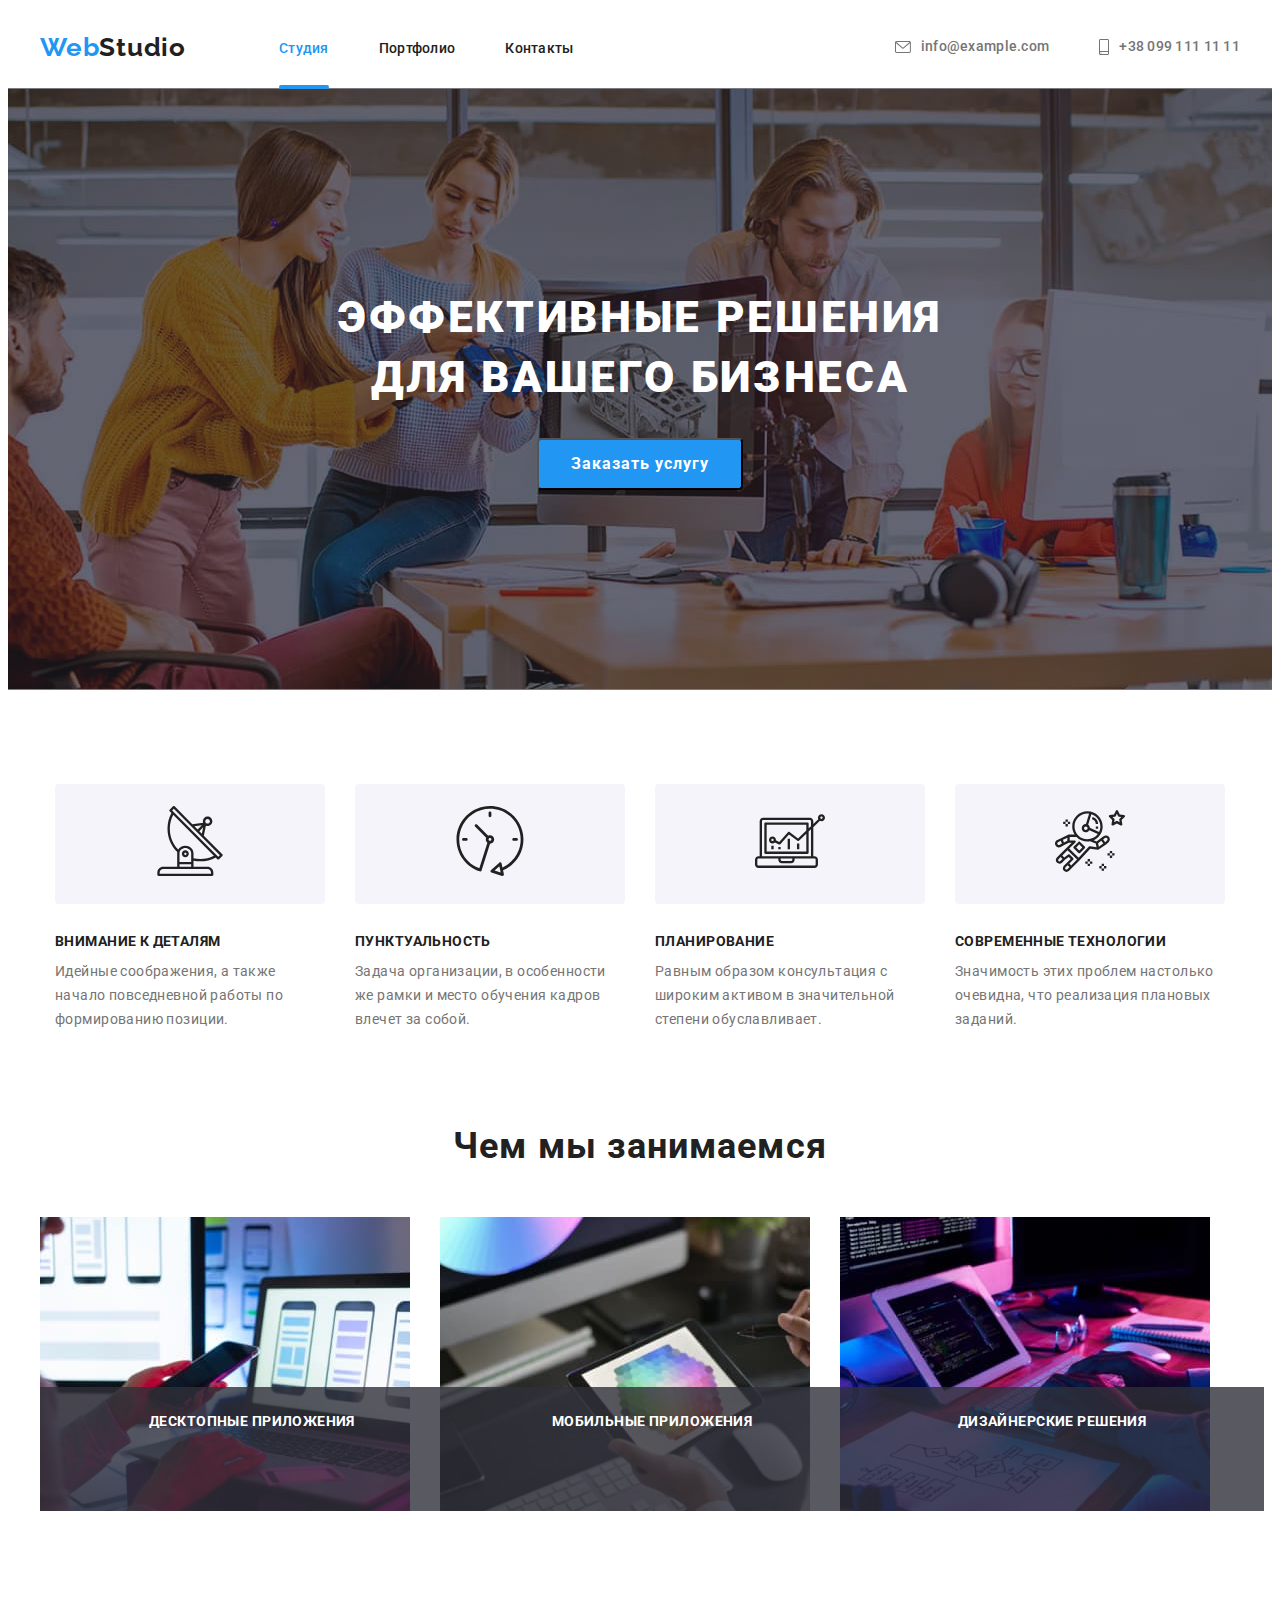
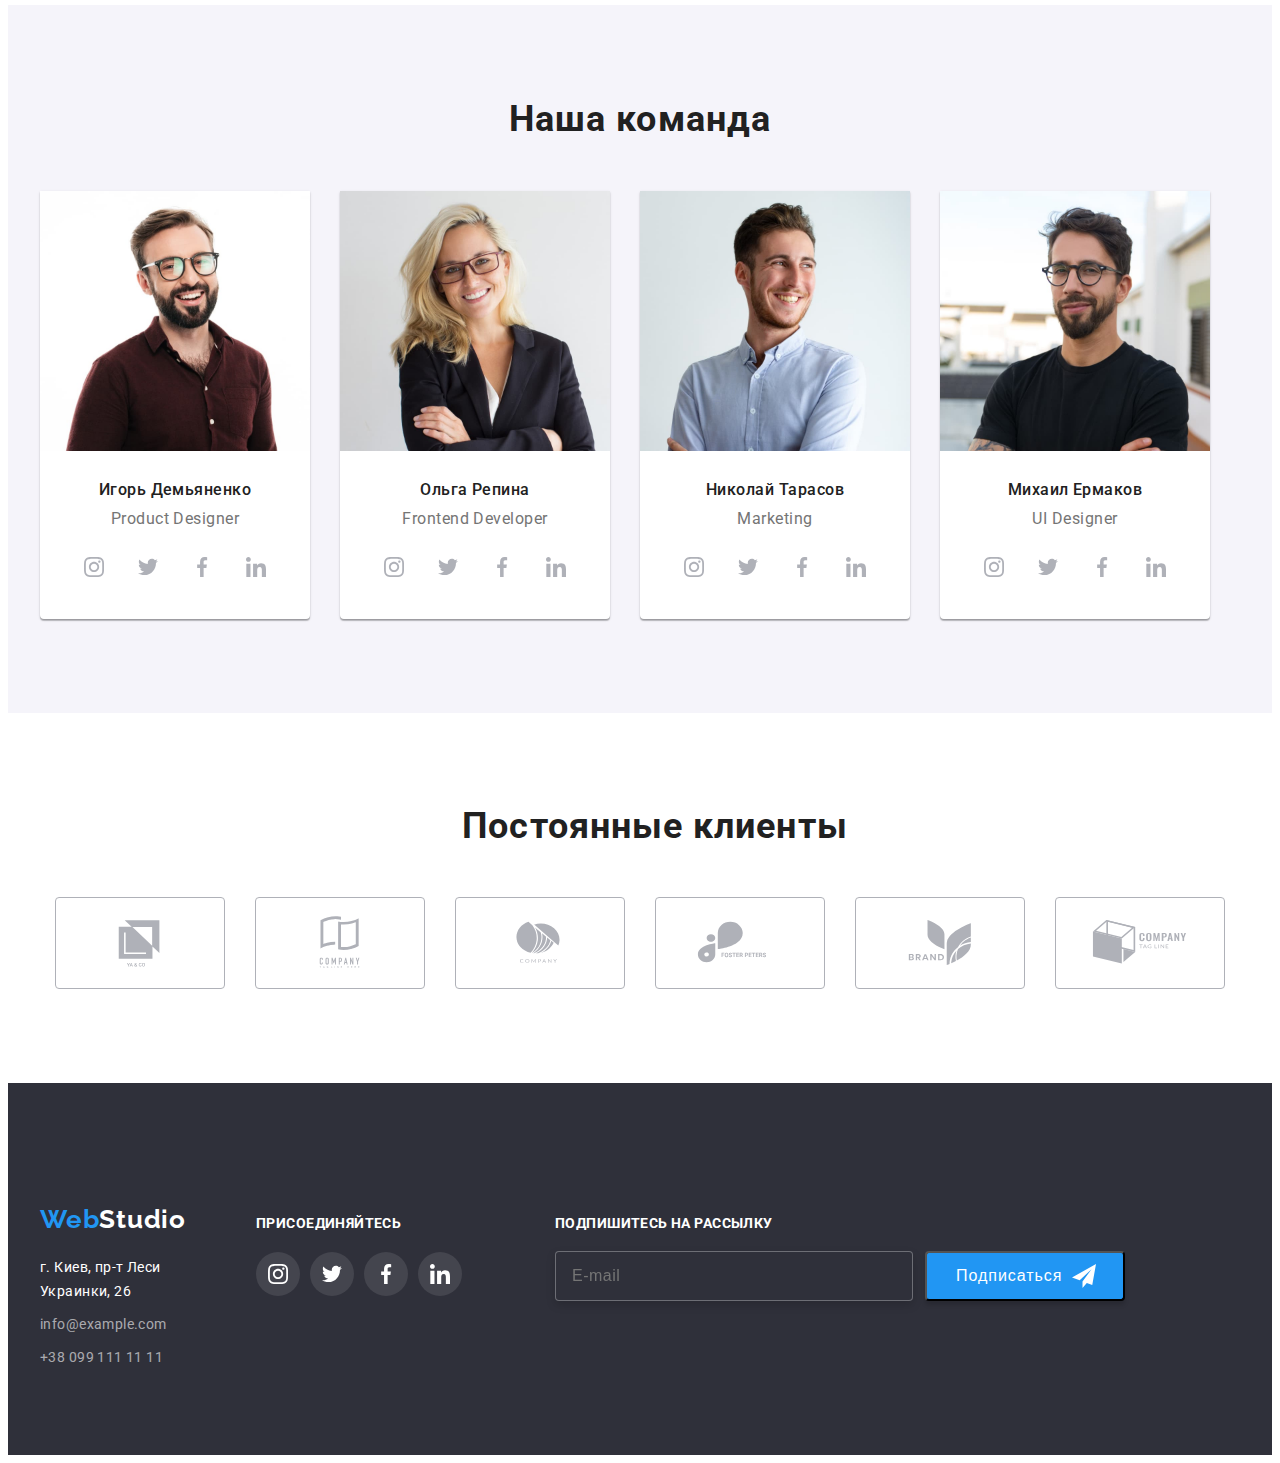
==== index.html @ 64b88aa2 "1 sample" ====
<!DOCTYPE html>
<html lang="ru">
<head>
    <meta charset="UTF-8">
    <meta http-equiv="X-UA-Compatible" content="IE=edge">
    <meta name="viewport" content="width=device-width, initial-scale=1.0">
    <title>Cтудия</title>
    <link rel="preconnect" href="https://fonts.googleapis.com">
    <link rel="preconnect" href="https://fonts.gstatic.com" crossorigin>
    <link href="https://fonts.googleapis.com/css2?family=Raleway:wght@700&family=Roboto:wght@400;500;700;900&display=swap"
        rel="stylesheet">
        <link rel="stylesheet" href="https://cdnjs.cloudflare.com/ajax/libs/modern-normalize/1.1.0/modern-normalize.min.css"
            integrity="sha512-wpPYUAdjBVSE4KJnH1VR1HeZfpl1ub8YT/NKx4PuQ5NmX2tKuGu6U/JRp5y+Y8XG2tV+wKQpNHVUX03MfMFn9Q=="
            crossorigin="anonymous" referrerpolicy="no-referrer" />
    <link rel="stylesheet" href="./css/styles.css" />
</head>
<body>
    <!--Шапка сайта-->
    <header class="header">
        <div class="container header-container">
        <a class="header-logo link" href="/" target="_blank">
            <span id="logo-blue">Web</span><span id="logo-black">Studio</span>
        </a>
            <nav class="header-nav">
            <ul class="list header-list">
                <li class="header-item"><a class="link header-link current active" href="">Студия</a></li>
                <li class="header-item"><a class="link header-link" href="./portfolio.html">Портфолио</a></li>
                <li class="header-item"><a class="link header-link" href="">Контакты</a></li>
            </ul>
        </nav>
        <div class="header-connect">
            <a class="link contact-contact" href="mailto:info@example.com"><svg class="header-social-icon" width="16" height="12">
                <use href="./images3/icons2.svg#icon-envelope-hover"></use>
            </svg>info@example.com</a>
            <a class="link contact-tel" href="tel:+380991111111"><svg class="header-social-icon" width="10" height="16">
                <use href="./images3/icons2.svg#icon-smartphone"></use>
            </svg>+38 099 111 11 11</a>
        </div>
    </div>
    </header>
    <main>
        <!--Герой-->
            <section class="main-button">
                <div class="container hero-container">
                <h1 class="pre-title-button">Эффективные решения <br /> для вашего бизнеса</h1>
                <button type="button" class="header-button" data-modal-open>Заказать услугу</button>
                </div>
            </section> 
        <!--Преимущества-->
        <section class="features">
            <div class="container-features">
            <ul class="list features-list">
                <li class="features-item">
                    <div class="icon-features">
                        <a href="" class="features-social-link"><svg class="features-social-icon" width="70" height="70">
                                <use href="./images3/icons2.svg#icon-antenna"></use>
                            </svg></a>
                    </div>
                    <h3 сlass="features-title">Внимание к деталям</h3>
                    <p class="features-after-title">Идейные соображения, а также начало повседневной работы по формированию позиции.</p>
                </li>
                <li class="features-item">
                    <div class="icon-features">
                        <a href="" class="features-social-link"><svg class="features-social-icon" width="70" height="70">
                                <use href="./images3/icons2.svg#icon-clock"></use>
                            </svg></a>
                    </div>
                    <h3 сlass="features-title">Пунктуальность</h3>
                     <p class="features-after-title">Задача организации, в особенности же рамки и место обучения кадров влечет за собой.</p>
                </li>
                <li class="features-item">
                    <div class="icon-features">
                        <a href="" class="features-social-link"><svg class="features-social-icon" width="70" height="70">
                                <use href="./images3/icons2.svg#icon-diagram"></use>
                            </svg></a>
                    </div>
                    <h3 сlass="features-title">Планирование</h3>
                    <p class="features-after-title">Равным образом консультация с широким активом в значительной степени обуславливает.</p>
                </li>
                <li class="features-item">
                    <div class="icon-features">
                        <a href="" class="features-social-link"><svg class="features-social-icon" width="70" height="70">
                                <use href="./images3/icons2.svg#icon-astronaut"></use>
                            </svg></a>
                    </div>
                    <h3 сlass="features-title">Современные технологии</h3>
                    <p class="features-after-title">Значимость этих проблем настолько очевидна, что реализация плановых заданий.</p>
                </li>

            </ul>
            </div>
        </section>
        <!--Чем занимаеться WebStudio-->
        <section class="about">
            <div class="container">
            <h2 class="about-title">Чем мы занимаемся</h2>
            <ul class="list about-list">
                <li class="about-item">
                    <img src="./images1/img-2.jpg" alt="Компьютер" width="370">
                    <div class="position-elements-item">Десктопные приложения</div>
                </li>
                <li class="about-item">
                    <img src="./images1/img-3.jpg" alt="Телефон" width="370">
                    <div class="position-elements-item">Мобильные приложения</div>
                </li>
                <li class="about-item">
                    <img src="./images1/img.jpg" alt="Планшет" width="370">
                    <div class="position-elements-item">Дизайнерские решения</div>
                </li>
            </ul>
        </div>
        </section>
        <!--Команда WebStudio-->
        <section class="team">
            <div class="container">
            <h2 class="team-pre-title">Наша команда</h2>
            <ul class="list team-list">
                <li class="about-item-team">
                    <article class="our-team">
                    <div class="team-thumb">
                    <img src="./images1/img-5.jpg" alt="Фото Игоря Демьяненко" width="270">
                    </div>
                    <div class="team-content">
                    <h3 class="team-title">Игорь Демьяненко</h3>
                    <p lang="en" class="team-after-title">Product Designer</p>
                    <ul class="team-social-list list">
                        <li class="team-social-item">
                        <a href=""class="team-social-link"><svg class="team-social-icon" width="20" height="20">
                            <use href="./images3/icons.svg#icon-instagram"></use>
                        </svg></a>
                        </li>
                        <li class="team-social-item">
                            <a href="" class="team-social-link"><svg class="team-social-icon" width="20" height="20">
                                <use href="./images3/icons.svg#icon-twitter"></use>
                            </svg></a>
                        </li>
                        <li class="team-social-item">
                            <a href="" class="team-social-link"><svg class="team-social-icon" width="20" height="20">
                                <use href="./images3/icons.svg#icon-facebook"></use>
                            </svg></a>
                        </li>
                        <li class="team-social-item">
                            <a href="" class="team-social-link"><svg class="team-social-icon" width="20" height="20">
                                <use href="./images3/icons.svg#icon-linkedin"></use>
                            </svg></a>
                        </li>
                     </ul>
                    </div>
                </article>
                </li>
                <li class="about-item-team">
                    <article class="our-team">
                        <div class="team-thumb">
                    <img src="./images1/img-2-2.jpg" alt="Фото Ольги Репиной" width="270">
                    </div>
                    <div class="team-content">
                    <h3 class="team-title">Ольга Репина</h3>
                    <p lang="en" class="team-after-title">Frontend Developer</p>
                    <ul class="team-social-list list">
                        <li class="team-social-item">
                            <a href="" class="team-social-link"><svg class="team-social-icon" width="20" height="20">
                                <use href="./images3/icons.svg#icon-instagram"></use>
                            </svg></a>
                        </li>
                        <li class="team-social-item">
                            <a href="" class="team-social-link"><svg class="team-social-icon" width="20" height="20">
                                <use href="./images3/icons.svg#icon-twitter"></use>
                            </svg></a>
                        </li>
                        <li class="team-social-item">
                            <a href="" class="team-social-link"><svg class="team-social-icon" width="20" height="20">
                                <use href="./images3/icons.svg#icon-facebook"></use>
                            </svg></a>
                        </li>
                        <li class="team-social-item">
                            <a href="" class="team-social-link"><svg class="team-social-icon" width="20" height="20">
                                <use href="./images3/icons.svg#icon-linkedin"></use>
                            </svg></a>
                        </li>
                    </ul>
                    </div>
                    </article>
                </li>
                <li class="about-item-team">
                    <article class="our-team">
                        <div class="team-thumb">
                    <img src="./images1/img-3-2.jpg" alt="Фото Николая Тарасова" width="270">
                    </div>
                    <div class="team-content">
                    <h3 class="team-title">Николай Тарасов</h3>
                    <p lang="en" class="team-after-title">Marketing</p>
                    <ul class="team-social-list list">
                        <li class="team-social-item">
                            <a href="" class="team-social-link"><svg class="team-social-icon" width="20" height="20">
                                <use href="./images3/icons.svg#icon-instagram"></use>
                            </svg></a>
                        </li>
                        <li class="team-social-item">
                            <a href="" class="team-social-link"><svg class="team-social-icon" width="20" height="20">
                                <use href="./images3/icons.svg#icon-twitter"></use>
                            </svg></a>
                        </li>
                        <li class="team-social-item">
                            <a href="" class="team-social-link"><svg class="team-social-icon" width="20" height="20">
                                <use href="./images3/icons.svg#icon-facebook"></use>
                            </svg></a>
                        </li>
                        <li class="team-social-item">
                            <a href="" class="team-social-link"><svg class="team-social-icon" width="20" height="20">
                                <use href="./images3/icons.svg#icon-linkedin"></use>
                            </svg></a>
                        </li>
                    </ul>
                    </div>
                    </article>
                </li>
                <li class="about-item-team"> 
                    <article class="our-team"> 
                        <div class="team-thumb">
                    <img src="./images1/img-4-2.jpg" alt="Фото Михаила Ермакова" width="270">
                    </div>
                    <div class="team-content">
                    <h3 class="team-title">Михаил Ермаков</h3>
                    <p lang="en" class="team-after-title">UI Designer</p>
                    <ul class="team-social-list list">
                        <li class="team-social-item">
                            <a href="" class="team-social-link"><svg class="team-social-icon" width="20" height="20">
                                <use href="./images3/icons.svg#icon-instagram"></use>
                            </svg></a>
                        </li>
                        <li class="team-social-item">
                            <a href="" class="team-social-link"><svg class="team-social-icon" width="20" height="20">
                                <use href="./images3/icons.svg#icon-twitter"></use>
                            </svg></a>
                        </li>
                        <li class="team-social-item">
                            <a href="" class="team-social-link"><svg class="team-social-icon" width="20" height="20">
                                <use href="./images3/icons.svg#icon-facebook"></use>
                            </svg></a>
                        </li>
                        <li class="team-social-item">
                            <a href="" class="team-social-link"><svg class="team-social-icon" width="20" height="20">
                                <use href="./images3/icons.svg#icon-linkedin"></use>
                            </svg></a>
                        </li>
                    </ul>
                    </div>
                    </article>
                </li>
            </ul>
        </div>
        </section>
<section class="section-our-clients container">
    <div class="our-clients-main container">
        <h2 class="clients-title">Постоянные клиенты</h2>
         <ul class="clients-social-list list">
    <li class="clients-social-item">
        <a href="" class="clients-social-link"><svg class="clients-social-icon" width="106" height="60">
                <use href="./images3/icons2.svg#icon-Logo"></use>
            </svg></a>
    </li>
    <li class="clients-social-item">
        <a href="" class="clients-social-link"><svg class="clients-social-icon" width="106" height="60">
                <use href="./images3/icons2.svg#icon-Logo-2"></use>
            </svg></a>
    </li>
    <li class="clients-social-item">
        <a href="" class="clients-social-link"><svg class="clients-social-icon" width="106" height="60">
                <use href="./images3/icons2.svg#icon-Logo-3"></use>
            </svg></a>
    </li>
    <li class="clients-social-item">
        <a href="" class="clients-social-link"><svg class="clients-social-icon" width="106" height="60">
                <use href="./images3/icons2.svg#icon-Logo-4"></use>
            </svg></a>
    </li>
    <li class="clients-social-item">
        <a href="" class="clients-social-link"><svg class="clients-social-icon" width="106" height="60">
                <use href="./images3/icons2.svg#icon-Logo-5"></use>
            </svg></a>
    </li>
    <li class="clients-social-item">
        <a href="" class="clients-social-link"><svg class="clients-social-icon" width="106" height="60">
                <use href="./images3/icons2.svg#icon-Logo-6"></use>
            </svg></a>
    </li>
    </ul>
    </div>
    </section>

<!--Backdrop-->
<div class="backdrop is-hidden" data-modal>
    <div class="modal">
            <button type="button" class="modal-button" data-modal-close><svg class="modal-close-icon" width="18" height="18">
                <use href="./images4/icons3.svg#icon-close-black"></use>
            </svg></button>
            <p class="modal-title">Оставьте свои данные, мы вам перезвоним</p>
            <form action="">
    <div class="form-field"><label class="input-title" for="user-name">Имя</label><svg class="form-field-icon" width="18" height="18">
        <use href="./images5/icons4.svg#icon-person-black"></use>
    </svg><input type="text" class="form-input"  name="user-name" placeholder="Ведите имя" required id="user-name" />
    </div>
        <div class="form-field"><label class="input-title" for="user-tel">Телефон</label><svg class="form-field-icon" width="18" height="18">
            <use href="./images5/icons4.svg#icon-phone-black"></use>
        </svg><input type="tel" class="form-input"  name="user-tel" placeholder="Ведите телефон" /></div>
        <div class="form-field"><label class="input-title" for="user-email">Почта</label><svg class="form-field-icon" width="18" height="18">
            <use href="./images5/icons4.svg#icon-email-black"></use>
        </svg><input type="email" class="form-input"  name="user-email" placeholder="Ведите почту" required /></div>
        <div class="form-field"><label class="input-title" for="Введите текст">Комментарий</label>
            <textarea name="user-text" id="" class="form-text"  placeholder="Введите текст" ></textarea>
        </div>
        <div class="form-fieldtwo">
            <input type="checkbox" name="policy" id="policy" class="policy-check"/>
           <label for="policy" class="check-text">Соглашаюсь с рассылкой и принимаю<a class="link fieldtwo-link" href="">Условия договора</a></label>
    </div>
            <button type="submit" class="modal-submit-button">Отправить</button>
    </form>
</div>
</div>

    </main>
    <!--Футер-->
    <footer class="footer">
        <div class="main-footer container">
        <div class="footer-left">
    <a class="footer-logo link" href="/" target="_blank">
        <span id="logo-blue">Web</span><span id="logo-white">Studio</span>
    </a>
        <address class="address">
            г. Киев, пр-т Леси Украинки, 26
        </address>
        <address class="address tel">
           <p class="kuku"><a class="link" href="mailto:info@example.com">info@example.com</a></p>
           <p><a class=" link tel" href="tel:+380991111111">+38 099 111 11 11</a></p>
        </address>
        </div>

        <div class="footer-right">
            <h3 class="footer-right-title">присоединяйтесь</h3>
            <ul class="footer-social-list list">
                <li class="footer-social-item">
                    <a href="" class="footer-social-link"><svg class="footer-social-icon" width="20" height="20">
                            <use href="./images3/icons.svg#icon-instagram"></use>
                        </svg></a>
                </li>
                <li class="footer-social-item">
                    <a href="" class="footer-social-link"><svg class="footer-social-icon" width="20" height="20">
                            <use href="./images3/icons.svg#icon-twitter"></use>
                        </svg></a>
                </li>
                <li class="footer-social-item">
                    <a href="" class="footer-social-link"><svg class="footer-social-icon" width="20" height="20">
                            <use href="./images3/icons.svg#icon-facebook"></use>
                        </svg></a>
                </li>
                <li class="footer-social-item">
                    <a href="" class="footer-social-link"><svg class="footer-social-icon" width="20" height="20">
                            <use href="./images3/icons.svg#icon-linkedin"></use>
                        </svg></a>
                </li>
            </ul>
        </div>
        <section class="online">
            <h2 class="footer-online-title">Подпишитесь на рассылку</h2>
            <form action="#" class="online-form">
                <div class="online-form-section">
                <input type="text" placeholder="E-mail" name="email" class="online-input"/>
                <button type="button" class="online-form-button">Подписаться<svg class="footer-online-icon" width="24" height="24">
                <use href="./images5/icons4.svg#icon-icon-send"></use>
                </svg></button>
                </div>
            </form>
        </section>
        </div>
    </footer>
    <script src="./js/modal.js"></script>
</body>
</html>
---- css/styles.css ----
:root {
  --header-color: #ffffff;
  --first-title-color: #212121;
  --second-title-color: #757575;
  --accent-color: #2196f3;
  --first-btn-color: #ffffff;
  --second-btn-color: #2196f3;
}

body {
  font-family: Roboto, sans-serif;
  color: var(--first-title-color);
}

p,
h1,
h2,
h3,
h4,
h5,
h6 {
  margin: 0;
}
ul,
ol {
  margin: 0;
  padding-left: 0;
}
img {
  display: block;
  min-width: 100%;
  height: auto;
}

.container {
  width: 1200px;
  padding-left: 15px;
  padding-right: 15px;
  margin: 0 auto;
}

.list {
  list-style: none;
}
.link {
  text-decoration: none;
}
.header-button {
  cursor: pointer;
}
.btn-item {
  cursor: pointer;
}

.img {
  display: block;
}
/* -----HEADER------- */

.header-link.current {
  color: #2196f3;
}

.header {
  background: var(--header-color);
  padding-top: 24px;
  margin-bottom: 25px;
}
.hr {
  margin: 0;
  min-height: 100vh;
  display: flex;
  justify-content: center;
  align-items: center;
  border: 1px solid #ececec;
  margin-top: 25px;
}
.header-container {
  display: flex;
  align-items: center;
}
.header-list {
  display: flex;
}
.header-connect {
  margin-left: auto;
  display: flex;
}
.header-logo {
  font-family: Raleway;
  font-style: normal;
  font-weight: bold;
  font-size: 26px;
  line-height: 1.19;
  letter-spacing: 0.03em;
  color: var(--first-title-color);
  margin-right: 93px;
}
#logo-black {
  color: var(--first-title-color);
}

#logo-blue {
  color: var(--accent-color);
}

.contact-contact:hover,
.contact-contact:focus,
.contact-tel:hover,
.contact-tel:focus {
  color: var(--accent-color);
}
.header-social-icon:hover,
.header-social-icon:focus {
  color: var(--accent-color);
}

.header-link:hover,
.header-link:focus {
  color: var(--accent-color);
}

.header-button {
  font-family: inherit;
  font-weight: bold;
  font-size: 16px;
  line-height: 1.8;
  letter-spacing: 0.06em;
  color: var(--first-btn-color);
  background-color: var(--second-btn-color);
  padding-right: 32px;
  padding-left: 32px;
  padding-top: 10px;
  padding-bottom: 10px;
  border-radius: 4px;
  transition: color 250ms cubic-bezier(0.4, 0, 0.2, 1);
}

.main-button {
  padding-top: 200px;
  padding-bottom: 200px;
  background: rgba(47, 48, 58, 0.4);
  background-image: linear-gradient(
      rgba(47, 48, 58, 0.4),
      rgba(47, 48, 58, 0.4)
    ),
    url(../images3/Img-2.jpg);
  background-position: center;
  background-repeat: no-repeat;
  max-width: 1600px;
  margin: 0 auto;
}

.pre-title-button {
  font-weight: 900;
  font-size: 44px;
  line-height: 1.36;
  text-align: center;
  letter-spacing: 0.06em;
  text-transform: uppercase;
  color: #ffffff;
  margin-bottom: 30px;
  width: 686px;
  margin-right: auto;
  margin-left: auto;
}

.header-link {
  font-weight: 500;
  font-size: 14px;
  line-height: 1.14px;
  letter-spacing: 0.02em;
  color: #212121;
  transition: color 250ms cubic-bezier(0.4, 0, 0.2, 1);
}
.header-link {
  position: relative;
}

.header-link.active::after {
  content: "";
  display: flex;
  width: 100%;
  height: 4px;
  background: #2196f3;
  border-radius: 2px;
  position: absolute;
  margin-top: 28px;
}
.header-link.activetwo::before {
  content: "";
  display: flex;
  width: 100%;
  height: 4px;
  background: #2196f3;
  border-radius: 2px;
  position: absolute;
  margin-top: 28px;
}

.header-item:not(:last-child) {
  margin-right: 50px;
}
.header-social-icon {
  margin-right: 10px;
  fill: currentColor;
  transition: color 250ms cubic-bezier(0.4, 0, 0.2, 1);
}
.contact-contact {
  margin-right: 50px;
}

.contact-contact,
.contact-tel {
  font-weight: 500;
  font-size: 14px;
  line-height: 1.14;
  letter-spacing: 0.02em;
  color: #757575;
  display: flex;
  align-items: center;
  transition: color 250ms cubic-bezier(0.4, 0, 0.2, 1);
}

/* -----HERO------- */
.hero-container {
  justify-content: center;
}

.features {
  padding-top: 94px;
}
.about {
  padding-top: 94px;
  padding-bottom: 94px;
}

.hero {
  background-color: #e5e5e5;
}
.icon-features {
  background: #f5f4fa;
  border-radius: 4px;
  width: 270px;
  height: 120px;
  display: flex;
  justify-content: center;
  align-items: center;
  margin-bottom: 30px;
}

.features-social-icon {
  fill: #212121;
}

.features-item {
  font-weight: 500;
  font-size: 16px;
  line-height: 1.6;
  text-align: center;
  letter-spacing: 0.03em;
  color: #212121;
  width: 270px;
}

.features-item:not(:last-child) {
  margin-right: 30px;
}

.features-list {
  display: flex;
  justify-content: center;
}
.features-item h3 {
  font-weight: bold;
  font-size: 14px;
  line-height: 1.14;
  letter-spacing: 0.03em;
  text-transform: uppercase;
  color: #212121;
  text-align: left;
}
.features-after-title {
  font-weight: normal;
  font-size: 14px;
  line-height: 1.7;
  letter-spacing: 0.03em;
  color: #757575;
  display: list-item;
  text-align: left;
  margin-top: 10px;
}

.main-button {
  padding-top: 200px;
  padding-bottom: 200px;
  text-align: center;
}

.about-title {
  font-weight: bold;
  font-size: 36px;
  line-height: 1.16;
  text-align: center;
  letter-spacing: 0.03em;
  color: #212121;
  margin-bottom: 50px;
}
.about-list {
  display: flex;
  flex-wrap: wrap;
}
.about-item:not(:last-child) {
  margin-right: 30px;
}
.about-item {
  position: relative;
}
.position-elements-item {
  position: absolute;
  bottom: 0;
  left: 0;
  width: 100%;
  height: 70px;
  background: rgba(47, 48, 58, 0.8);
  padding: 27px;

  font-weight: bold;
  font-size: 14px;
  line-height: 1.14;
  text-align: center;
  letter-spacing: 0.03em;
  text-transform: uppercase;
  color: #ffffff;
}

.team {
  padding-top: 94px;
  padding-bottom: 94px;
  background-color: #f5f4fa;
}
.team-list {
  display: flex;
  flex-wrap: wrap;
  padding: 0;
  margin: 0;
}

.our-team {
  background: #ffffff;
  box-shadow: 0px 1px 3px rgba(0, 0, 0, 0.12), 0px 1px 1px rgba(0, 0, 0, 0.14),
    0px 2px 1px rgba(0, 0, 0, 0.2);
  border-radius: 0px 0px 4px 4px;
  overflow: hidden;
}

.about-item-team:not(:last-child) {
  margin-right: 30px;
}

.team-pre-title {
  font-weight: bold;
  font-size: 36px;
  line-height: 1.16;
  text-align: center;
  letter-spacing: 0.03em;
  color: #212121;
  margin-bottom: 50px;
}
.team-content {
  padding-bottom: 30px;
  padding-top: 30px;
  box-shadow: 0px 1px 3px rgba(0, 0, 0, 0.12), 0px 1px 1px rgba(0, 0, 0, 0.14),
    0px 2px 1px rgba(0, 0, 0, 0.2);
}
.team-social-link {
  width: 44px;
  height: 44px;
  background-color: #ffffff;
  display: flex;
  justify-content: center;
  align-items: center;
  border-radius: 50%;
  transition: background-color 250ms cubic-bezier(0.4, 0, 0.2, 1);
}

.team-social-link:hover,
.team-social-link:focus {
  background-color: #2196f3;
}

.team-social-link:hover .team-social-icon,
.team-social-link:focus .team-social-icon {
  fill: #ffffff;
}
.team-social-icon {
  fill: #afb1b8;
  transition: color 250ms cubic-bezier(0.4, 0, 0.2, 1);
}

.team-social-list {
  display: flex;
  justify-content: center;
}
.team-social-item + .team-social-item {
  margin-left: 10px;
}

.team-title {
  font-weight: 500;
  font-size: 16px;
  line-height: 1.18;
  text-align: center;
  letter-spacing: 0.03em;
  color: #212121;
  padding-bottom: 10px;
}

.team-after-title {
  font-weight: normal;
  font-size: 16px;
  line-height: 1.18;
  text-align: center;
  letter-spacing: 0.03em;
  color: #757575;
  margin-bottom: 16px;
}
.about-buttons {
  margin-top: 94px;
}
.btn-item {
  font-weight: 500;
  font-size: 16px;
  line-height: 1.6;
  text-align: center;
  letter-spacing: 0.03em;
  color: #212121;
  background: #f5f4fa;
  border-radius: 4px;
  margin-bottom: 50px;
  padding-bottom: 6px;
  padding-top: 6px;
  padding-left: 22px;
  padding-right: 22px;
  margin-left: 8px;
  border: none;
  transition: color 250ms cubic-bezier(0.4, 0, 0.2, 1);
}

.btn-item:hover,
.btn-item:focus {
  background-color: var(--accent-color);
  color: #ffffff;
  box-shadow: 0px 3px 1px rgba(0, 0, 0, 0.1), 0px 1px 2px rgba(0, 0, 0, 0.08),
    0px 2px 2px rgba(0, 0, 0, 0.12);
  border-radius: 4px;
}

.btn-list {
  display: flex;
  justify-content: center;
}

.about-cards {
  padding: 0;
  margin: 0;
  list-style: 0;
  display: flex;
  flex-wrap: wrap;
  margin-left: -30px;
  margin-bottom: 30px;
}
.card-list {
  width: calc(100% / 3 - 30px);
  margin-left: 30px;
  margin-bottom: 30px;
}

.card-list:hover .card-text {
  transform: translateY(0);
}

.card-text {
  position: absolute;
  top: 0;
  left: 0;
  color: #ffffff;
  background: rgba(33, 150, 243, 0.9);
  font-weight: normal;
  font-size: 18px;
  line-height: 1.8;
  letter-spacing: 0.03em;
  padding-top: 64px;
  padding-bottom: 64px;
  padding-left: 24px;
  padding-right: 24px;
  height: 100%;
  transform: translateY(100%);
  transition: transform 250ms cubic-bezier(0.4, 0, 0.2, 1);
  overflow: auto;
}

.card {
  background: #ffffff;
  border-radius: 1px solid #eeeeee;
  overflow: hidden;
  box-sizing: border-box;
  transition: color 250ms cubic-bezier(0.4, 0, 0.2, 1);
}
.card-overlay {
  position: relative;
  overflow: hidden;
}
.card-overlay:hover::before {
  opacity: 1;
}

.card-overlay::before.card {
  display: inline-block;
  position: absolute;
  content: "";
  width: 100%;
  height: 100%;
  background: rgba(33, 150, 243, 0.9);
  opacity: 0;
  transition: transform 250ms cubic-bezier(0.4, 0, 0.2, 1);
}
.card:hover {
  box-shadow: 0px 1px 1px rgba(0, 0, 0, 0.12), 0px 4px 4px rgba(0, 0, 0, 0.06),
    1px 4px 6px rgba(0, 0, 0, 0.16);
}

.container.cards {
  padding-bottom: 94px;
}

.card-content {
  padding-left: 20px;
  padding-right: 20px;
  padding-bottom: 20px;
  padding-top: 20px;
  border: 1px solid #eeeeee;
}

.cards-title {
  font-weight: bold;
  font-size: 18px;
  line-height: 2;
  letter-spacing: 0.06em;
  color: #212121;
}

.cards-after-title {
  font-weight: normal;
  font-size: 16px;
  line-height: 1.8;
  letter-spacing: 0.03em;
  color: #757575;
  margin-top: 4px;
}
.clients-title {
  font-family: Roboto;
  font-style: normal;
  font-weight: bold;
  font-size: 36px;
  line-height: 1.1;
  text-align: center;
  letter-spacing: 0.03em;
  color: #212121;
  margin-bottom: 50px;
}
.section-our-clients {
  padding-top: 94px;
  padding-bottom: 94px;
}
.clients-social-list {
  display: flex;
  justify-content: center;
  margin: 0;
  padding: 0;
}

.clients-social-item {
  margin-right: 30px;
}
.clients-social-link {
  width: 170px;
  height: 92px;
  display: flex;
  justify-content: center;
  align-items: center;
  border: 1px solid #afb1b8;
  box-sizing: border-box;
  border-radius: 4px;
  transition: background-color 250ms cubic-bezier(0.4, 0, 0.2, 1);
}

.clients-social-link:hover,
.clients-social-link:focus {
  fill: var(--accent-color);
  border: 1px solid #2196f3;
}
.clients-social-link {
  fill: #afb1b8;
}
/* ------Backdrop------- */

.backdrop {
  position: fixed;
  top: 0;
  left: 0;
  width: 100%;
  height: 100%;
  background: rgba(0, 0, 0, 0.2);
  transition: 250ms cubic-bezier(0.4, 0, 0.2, 1);
}

.backdrop.is-hidden {
  opacity: 0;
  pointer-events: none;
}
.backdrop.is-hidden .modal {
  transform: scale(0.5), translate(-50%, -50%) rotate(0deg);
}

.modal {
  position: absolute;
  width: 528px;
  height: 581px;
  left: 50%;
  top: 50%;
  background: #ffffff;
  transform: translate(-50%, -50%) scale(1) rotate(360deg);
  transition: transform 500ms;
  transition: color 250ms cubic-bezier(0.4, 0, 0.2, 1);
  padding-top: 40px;
  padding-left: 40px;
  padding-right: 40px;
}
.modal-button {
  position: absolute;
  top: 8px;
  right: 8px;
  width: 30px;
  height: 30px;
  display: flex;
  justify-content: center;
  align-items: center;
  background: #ffffff;
  border: 1px solid rgba(0, 0, 0, 0.1);
  box-sizing: border-box;
  border-radius: 50%;
  margin-left: 490px;
  margin-bottom: 543px;
}
.modal-button {
  fill: #000000;
}

.modal-title {
  position: relative;
  font-weight: bold;
  font-size: 20px;
  line-height: 1.15;
  text-align: center;
  letter-spacing: 0.03em;
  color: #212121;
  margin-bottom: 12px;
}
.form-input {
  width: 448px;
  height: 40px;
  left: 576px;
  top: 314px;
  border: 1px solid rgba(33, 33, 33, 0.2);
  box-sizing: border-box;
  border-radius: 4px;
  padding-left: 30px;
  transition: color 250ms cubic-bezier(0.4, 0, 0.2, 1);
}
.form-inputtwo {
  width: 448px;
  height: 120px;
  left: 576px;
  top: 518px;
  border: 1px solid rgba(33, 33, 33, 0.2);
  box-sizing: border-box;
  border-radius: 4px;
  padding-left: 16px;
}
.form-text::placeholder {
  font-family: Roboto;
  font-style: normal;
  font-weight: normal;
  font-size: 14px;
  line-height: 16px;
  letter-spacing: 0.01em;
  color: rgba(117, 117, 117, 0.5);
  padding-top: 12px;
  padding-left: 16px;
}
.form-field {
  position: relative;
  margin-bottom: 10px;
}

.input-title {
  font-size: 12px;
  line-height: 1.16;
  letter-spacing: 0.01em;
  color: #757575;
  display: block;
  margin-bottom: 4px;
  padding-right: 10px;
  transition: color 250ms cubic-bezier(0.4, 0, 0.2, 1);
}

.form-text {
  width: 100%;
  height: 120px;
  border: 1px solid rgba(33, 33, 33, 0.2);
  box-sizing: border-box;
  border-radius: 4px;
  resize: none;
  position: relative;
  color: rgba(117, 117, 117, 0.5);
  font-family: Roboto;
  font-style: normal;
  font-weight: normal;
  font-size: 12px;
  line-height: 14px;
  letter-spacing: 0.01em;
  transition: color 250ms cubic-bezier(0.4, 0, 0.2, 1);
  color: rgba(117, 117, 117, 0.5);
}

.form-field-icon {
  position: absolute;
  display: inline-block;
  top: 50%;
  left: 12px;
  transition: color 250ms cubic-bezier(0.4, 0, 0.2, 1);
}
.form-field-icon {
  fill: #212121;
}
.form-field-icon:focus,
.form-field-icon:hover {
  fill: #2196f3;
}
/*.form-fieldtwo {
  font-size: 14px;
  line-height: 24px;
  letter-spacing: 0.03em;
  color: #757575;
  margin-top: 20px;
  margin-bottom: 30px;
  margin-right: auto;
  margin-left: auto;
}*/
.form-input::placeholder {
  font-size: 14px;
  line-height: 16px;
  letter-spacing: 0.01em;
  color: rgba(117, 117, 117, 0.5);
  font-family: Roboto;
  font-style: normal;
  font-weight: normal;
}

.input-title:hover,
.input-title:focus,
.form-text:hover,
.form-text:focus {
  border-color: #2196f3;
}

.form-input:hover,
.form-input:focus {
  border-color: #2196f3;
}

.link.fieldtwo-link:hover {
  text-decoration: underline;
  color: #2196f3;
}

.link.fieldtwo-link {
  font-size: 14px;
  line-height: 24px;
  letter-spacing: 0.03em;
  color: #757575;
  transition: color 250ms cubic-bezier(0.4, 0, 0.2, 1);
}

.modal-submit-button {
  font-size: 16px;
  line-height: 30px;
  display: flex;
  align-items: center;
  text-align: center;
  letter-spacing: 0.06em;
  color: #ffffff;
  background: #2196f3;
  box-shadow: 0px 4px 4px rgba(0, 0, 0, 0.15);
  border-radius: 4px;
  width: 200px;
  height: 50px;
  justify-content: center;
  margin-right: auto;
  margin-left: auto;
  margin-top: 30px;
}
.form-fieldtwo {
  display: flex;
  align-items: center;
}
.link.fieldtwo-link {
  margin-left: 3px;
}
.check-text {
  font-size: 14px;
  line-height: 24px;
  letter-spacing: 0.03em;
  color: #757575;
  display: flex;
  align-items: center;
}
.check-text::before {
  content: "";
  border: 2px solid #212121;
  margin-right: 8.38px;
  width: 16px;
  height: 15px;
  border-radius: 2px;
  margin-right: 8.38px;
}
.policy-check:checked + .check-text::before {
  border: none;
  background-repeat: no-repeat;
  background-position: center;
  background-size: cover;
  background-image: url(../images5/icon-check.svg);
}
.policy-check {
  visibility: hidden;
}
/* -----FOOTER------- */
.footer {
  background-color: #2f303a;
  padding-top: 60px;
  padding-bottom: 60px;
}
.address {
  color: var(--header-color);
}
.footer-logo {
  font-family: Raleway;
  font-style: normal;
  font-weight: bold;
  font-size: 26px;
  line-height: 1.19;
  letter-spacing: 0.03em;
  color: #2196f3;
}
.footer .link:hover,
.footer .link:focus,
.footer .tel:hover,
.footer .tel:focus {
  color: var(--accent-color);
}

.footer .link,
.footer .tel {
  color: rgba(255, 255, 255, 0.6);
  transition: color 250ms cubic-bezier(0.4, 0, 0.2, 1);
}
#logo-white {
  color: #ffffff;
}
.footer .address {
  font-style: normal;
}
.address.address.tel {
  margin-top: 9px;
}
.footer.footer-logo {
  padding-bottom: 9px;
  margin-top: 60px;
}
.address.address {
  margin-top: 20px;
}
.kuku {
  margin-bottom: 9px;
}

.footer-right-title {
  font-style: normal;
  font-weight: bold;
  font-size: 14px;
  line-height: 1.14;
  letter-spacing: 0.03em;
  text-transform: uppercase;
  color: #ffffff;
  text-align: center;
  text-align: left;
  margin-bottom: 20px;
}

.footer-social-link:hover,
.footer-social-link:focus {
  background-color: #2196f3;
}

.footer-social-link:hover .footer-social-icon,
.footer-social-link:focus .footer-social-icon {
  fill: #ffffff;
}
.footer-social-icon {
  fill: #ffffff;
  transition: color 250ms cubic-bezier(0.4, 0, 0.2, 1);
}
.footer-social-link {
  width: 44px;
  height: 44px;
  background-color: rgba(255, 255, 255, 0.1);
  display: flex;
  justify-content: center;
  align-items: center;
  border-radius: 50%;
  transition: color 250ms cubic-bezier(0.4, 0, 0.2, 1);
}

.footer-social-list {
  display: flex;
  justify-content: center;
}
.footer-social-item + .footer-social-item {
  margin-left: 10px;
}
.main-footer {
  display: flex;
  align-items: baseline;
}

.footer-right {
  text-align: left;
  margin-left: 70px;
}
.address.address {
  font-family: Roboto;
  font-style: normal;
  font-weight: normal;
  font-size: 14px;
  line-height: 24px;
  letter-spacing: 0.03em;
}
.link.tel {
  font-family: Roboto;
  font-style: normal;
  font-weight: normal;
  font-size: 14px;
  line-height: 24px;
  letter-spacing: 0.03em;
}
.online {
  flex-grow: 1;
  padding-top: 72px;
  padding-bottom: 94px;
  padding-right: 215px;
  padding-left: 93px;
}
.footer-online-title {
  font-size: 14px;
  line-height: 16px;
  letter-spacing: 0.03em;
  text-transform: uppercase;
  color: #ffffff;
  margin-bottom: 20px;
}
.online-input {
  color: rgba(255, 255, 255, 0.6);
  font-size: 16px;
  line-height: 20px;
  display: flex;
  align-items: center;
  letter-spacing: 0.03em;
  width: 358px;
  height: 50px;
  background: #2f303a;
  border: 1px solid rgba(255, 255, 255, 0.3);
  box-sizing: border-box;
  filter: drop-shadow(0px 4px 4px rgba(0, 0, 0, 0.15));
  border-radius: 4px;
  padding-top: 15px;
  padding-bottom: 15px;
  padding-left: 16px;
  transition: color 250ms cubic-bezier(0.4, 0, 0.2, 1);
}
.online-form-section {
  display: flex;
  justify-content: space-between;
}
.online-form-button {
  font-size: 16px;
  line-height: 30px;
  display: flex;
  align-items: center;
  text-align: center;
  letter-spacing: 0.06em;
  color: #ffffff;
  background: #2196f3;
  box-shadow: 0px 4px 4px rgba(0, 0, 0, 0.15);
  border-radius: 4px;
  width: 200px;
  height: 50px;
  margin-left: 12px;
  padding-top: 10px;
  padding-bottom: 10px;
  padding-left: 29px;
}
.footer-online-icon {
  fill: #ffffff;
  margin-left: 10px;
}
.online-input:hover,
.online-input:focus {
  color: #2196f3;
}
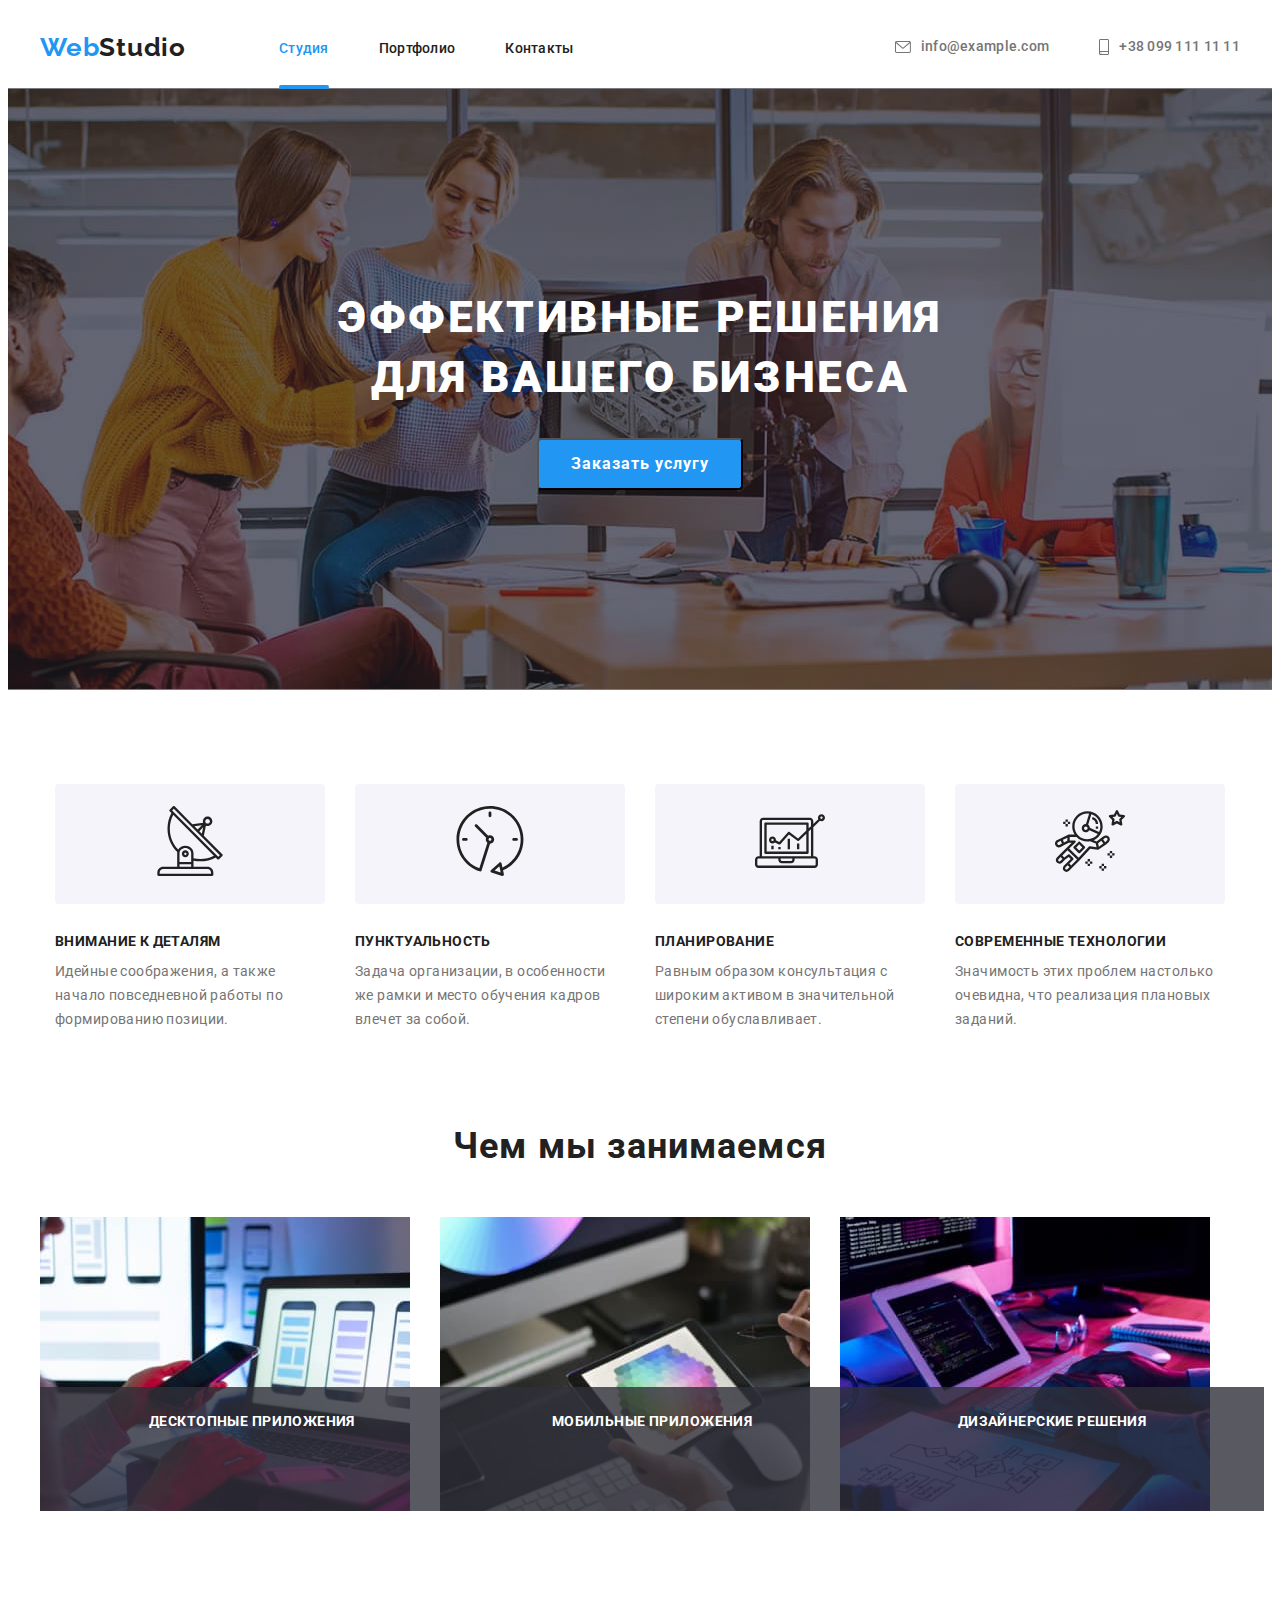
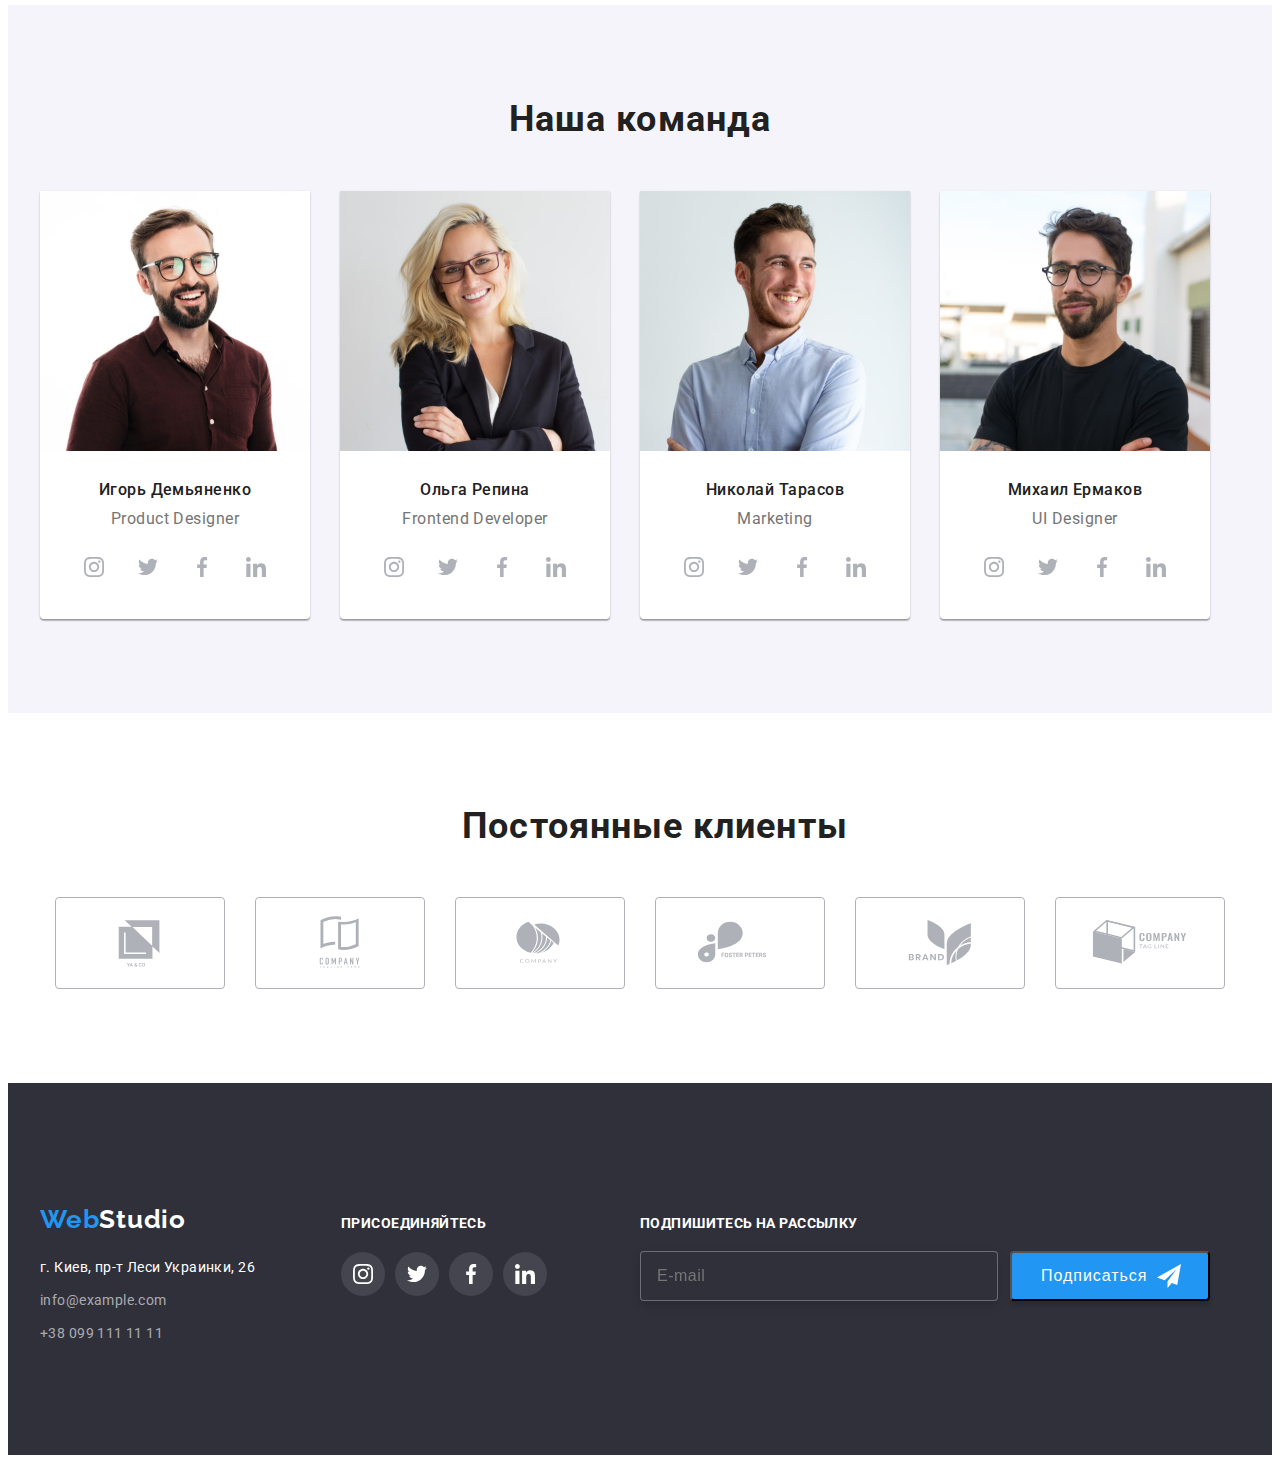
==== commit acb1c7e8: "last sample" ====
--- a/index.html
+++ b/index.html
@@ -1,378 +1,474 @@
 <!DOCTYPE html>
 <html lang="ru">
-<head>
-    <meta charset="UTF-8">
-    <meta http-equiv="X-UA-Compatible" content="IE=edge">
-    <meta name="viewport" content="width=device-width, initial-scale=1.0">
+  <head>
+    <meta charset="UTF-8" />
+    <meta http-equiv="X-UA-Compatible" content="IE=edge" />
+    <meta name="viewport" content="width=device-width, initial-scale=1.0" />
     <title>Cтудия</title>
-    <link rel="preconnect" href="https://fonts.googleapis.com">
-    <link rel="preconnect" href="https://fonts.gstatic.com" crossorigin>
-    <link href="https://fonts.googleapis.com/css2?family=Raleway:wght@700&family=Roboto:wght@400;500;700;900&display=swap"
-        rel="stylesheet">
-        <link rel="stylesheet" href="https://cdnjs.cloudflare.com/ajax/libs/modern-normalize/1.1.0/modern-normalize.min.css"
-            integrity="sha512-wpPYUAdjBVSE4KJnH1VR1HeZfpl1ub8YT/NKx4PuQ5NmX2tKuGu6U/JRp5y+Y8XG2tV+wKQpNHVUX03MfMFn9Q=="
-            crossorigin="anonymous" referrerpolicy="no-referrer" />
+    <link rel="preconnect" href="https://fonts.googleapis.com" />
+    <link rel="preconnect" href="https://fonts.gstatic.com" crossorigin />
+    <link
+      href="https://fonts.googleapis.com/css2?family=Raleway:wght@700&family=Roboto:wght@400;500;700;900&display=swap"
+      rel="stylesheet"
+    />
+    <link
+      rel="stylesheet"
+      href="https://cdnjs.cloudflare.com/ajax/libs/modern-normalize/1.1.0/modern-normalize.min.css"
+      integrity="sha512-wpPYUAdjBVSE4KJnH1VR1HeZfpl1ub8YT/NKx4PuQ5NmX2tKuGu6U/JRp5y+Y8XG2tV+wKQpNHVUX03MfMFn9Q=="
+      crossorigin="anonymous"
+      referrerpolicy="no-referrer"
+    />
     <link rel="stylesheet" href="./css/styles.css" />
-</head>
-<body>
+  </head>
+  <body>
     <!--Шапка сайта-->
     <header class="header">
-        <div class="container header-container">
+      <div class="container header-container">
         <a class="header-logo link" href="/" target="_blank">
-            <span id="logo-blue">Web</span><span id="logo-black">Studio</span>
+          <span id="logo-blue">Web</span><span id="logo-black">Studio</span>
         </a>
-            <nav class="header-nav">
-            <ul class="list header-list">
-                <li class="header-item"><a class="link header-link current active" href="">Студия</a></li>
-                <li class="header-item"><a class="link header-link" href="./portfolio.html">Портфолио</a></li>
-                <li class="header-item"><a class="link header-link" href="">Контакты</a></li>
-            </ul>
+        <nav class="header-nav">
+          <ul class="list header-list">
+            <li class="header-item">
+              <a class="link header-link current active" href="">Студия</a>
+            </li>
+            <li class="header-item">
+              <a class="link header-link" href="./portfolio.html">Портфолио</a>
+            </li>
+            <li class="header-item">
+              <a class="link header-link" href="">Контакты</a>
+            </li>
+          </ul>
         </nav>
         <div class="header-connect">
-            <a class="link contact-contact" href="mailto:info@example.com"><svg class="header-social-icon" width="16" height="12">
-                <use href="./images3/icons2.svg#icon-envelope-hover"></use>
-            </svg>info@example.com</a>
-            <a class="link contact-tel" href="tel:+380991111111"><svg class="header-social-icon" width="10" height="16">
-                <use href="./images3/icons2.svg#icon-smartphone"></use>
-            </svg>+38 099 111 11 11</a>
-        </div>
-    </div>
+          <a class="link contact-contact" href="mailto:info@example.com"
+            ><svg class="header-social-icon" width="16" height="12">
+              <use href="./images3/icons2.svg#icon-envelope-hover"></use></svg
+            >info@example.com</a
+          >
+          <a class="link contact-tel" href="tel:+380991111111"
+            ><svg class="header-social-icon" width="10" height="16">
+              <use href="./images3/icons2.svg#icon-smartphone"></use></svg
+            >+38 099 111 11 11</a
+          >
+        </div>
+      </div>
     </header>
     <main>
-        <!--Герой-->
-            <section class="main-button">
-                <div class="container hero-container">
-                <h1 class="pre-title-button">Эффективные решения <br /> для вашего бизнеса</h1>
-                <button type="button" class="header-button" data-modal-open>Заказать услугу</button>
-                </div>
-            </section> 
-        <!--Преимущества-->
-        <section class="features">
-            <div class="container-features">
-            <ul class="list features-list">
-                <li class="features-item">
-                    <div class="icon-features">
-                        <a href="" class="features-social-link"><svg class="features-social-icon" width="70" height="70">
-                                <use href="./images3/icons2.svg#icon-antenna"></use>
-                            </svg></a>
-                    </div>
-                    <h3 сlass="features-title">Внимание к деталям</h3>
-                    <p class="features-after-title">Идейные соображения, а также начало повседневной работы по формированию позиции.</p>
-                </li>
-                <li class="features-item">
-                    <div class="icon-features">
-                        <a href="" class="features-social-link"><svg class="features-social-icon" width="70" height="70">
-                                <use href="./images3/icons2.svg#icon-clock"></use>
-                            </svg></a>
-                    </div>
-                    <h3 сlass="features-title">Пунктуальность</h3>
-                     <p class="features-after-title">Задача организации, в особенности же рамки и место обучения кадров влечет за собой.</p>
-                </li>
-                <li class="features-item">
-                    <div class="icon-features">
-                        <a href="" class="features-social-link"><svg class="features-social-icon" width="70" height="70">
-                                <use href="./images3/icons2.svg#icon-diagram"></use>
-                            </svg></a>
-                    </div>
-                    <h3 сlass="features-title">Планирование</h3>
-                    <p class="features-after-title">Равным образом консультация с широким активом в значительной степени обуславливает.</p>
-                </li>
-                <li class="features-item">
-                    <div class="icon-features">
-                        <a href="" class="features-social-link"><svg class="features-social-icon" width="70" height="70">
-                                <use href="./images3/icons2.svg#icon-astronaut"></use>
-                            </svg></a>
-                    </div>
-                    <h3 сlass="features-title">Современные технологии</h3>
-                    <p class="features-after-title">Значимость этих проблем настолько очевидна, что реализация плановых заданий.</p>
-                </li>
+      <!--Герой-->
+      <section class="main-button">
+        <div class="container hero-container">
+          <h1 class="pre-title-button">
+            Эффективные решения <br />
+            для вашего бизнеса
+          </h1>
+          <button type="button" class="header-button" data-modal-open>Заказать услугу</button>
+        </div>
+      </section>
+      <!--Преимущества-->
+      <section class="features">
+        <div class="container-features">
+          <ul class="list features-list">
+            <li class="features-item">
+              <div class="icon-features">
+                <a href="" class="features-social-link"
+                  ><svg class="features-social-icon" width="70" height="70">
+                    <use href="./images3/icons2.svg#icon-antenna"></use></svg
+                ></a>
+              </div>
+              <h3 сlass="features-title">Внимание к деталям</h3>
+              <p class="features-after-title">
+                Идейные соображения, а также начало повседневной работы по формированию позиции.
+              </p>
+            </li>
+            <li class="features-item">
+              <div class="icon-features">
+                <a href="" class="features-social-link"
+                  ><svg class="features-social-icon" width="70" height="70">
+                    <use href="./images3/icons2.svg#icon-clock"></use></svg
+                ></a>
+              </div>
+              <h3 сlass="features-title">Пунктуальность</h3>
+              <p class="features-after-title">
+                Задача организации, в особенности же рамки и место обучения кадров влечет за собой.
+              </p>
+            </li>
+            <li class="features-item">
+              <div class="icon-features">
+                <a href="" class="features-social-link"
+                  ><svg class="features-social-icon" width="70" height="70">
+                    <use href="./images3/icons2.svg#icon-diagram"></use></svg
+                ></a>
+              </div>
+              <h3 сlass="features-title">Планирование</h3>
+              <p class="features-after-title">
+                Равным образом консультация с широким активом в значительной степени обуславливает.
+              </p>
+            </li>
+            <li class="features-item">
+              <div class="icon-features">
+                <a href="" class="features-social-link"
+                  ><svg class="features-social-icon" width="70" height="70">
+                    <use href="./images3/icons2.svg#icon-astronaut"></use></svg
+                ></a>
+              </div>
+              <h3 сlass="features-title">Современные технологии</h3>
+              <p class="features-after-title">
+                Значимость этих проблем настолько очевидна, что реализация плановых заданий.
+              </p>
+            </li>
+          </ul>
+        </div>
+      </section>
+      <!--Чем занимаеться WebStudio-->
+      <section class="about">
+        <div class="container">
+          <h2 class="about-title">Чем мы занимаемся</h2>
+          <ul class="list about-list">
+            <li class="about-item">
+              <img src="./images1/img-2.jpg" alt="Компьютер" width="370" />
+              <div class="position-elements-item">Десктопные приложения</div>
+            </li>
+            <li class="about-item">
+              <img src="./images1/img-3.jpg" alt="Телефон" width="370" />
+              <div class="position-elements-item">Мобильные приложения</div>
+            </li>
+            <li class="about-item">
+              <img src="./images1/img.jpg" alt="Планшет" width="370" />
+              <div class="position-elements-item">Дизайнерские решения</div>
+            </li>
+          </ul>
+        </div>
+      </section>
+      <!--Команда WebStudio-->
+      <section class="team">
+        <div class="container">
+          <h2 class="team-pre-title">Наша команда</h2>
+          <ul class="list team-list">
+            <li class="about-item-team">
+              <article class="our-team">
+                <div class="team-thumb">
+                  <img src="./images1/img-5.jpg" alt="Фото Игоря Демьяненко" width="270" />
+                </div>
+                <div class="team-content">
+                  <h3 class="team-title">Игорь Демьяненко</h3>
+                  <p lang="en" class="team-after-title">Product Designer</p>
+                  <ul class="team-social-list list">
+                    <li class="team-social-item">
+                      <a href="" class="team-social-link"
+                        ><svg class="team-social-icon" width="20" height="20">
+                          <use href="./images3/icons.svg#icon-instagram"></use></svg
+                      ></a>
+                    </li>
+                    <li class="team-social-item">
+                      <a href="" class="team-social-link"
+                        ><svg class="team-social-icon" width="20" height="20">
+                          <use href="./images3/icons.svg#icon-twitter"></use></svg
+                      ></a>
+                    </li>
+                    <li class="team-social-item">
+                      <a href="" class="team-social-link"
+                        ><svg class="team-social-icon" width="20" height="20">
+                          <use href="./images3/icons.svg#icon-facebook"></use></svg
+                      ></a>
+                    </li>
+                    <li class="team-social-item">
+                      <a href="" class="team-social-link"
+                        ><svg class="team-social-icon" width="20" height="20">
+                          <use href="./images3/icons.svg#icon-linkedin"></use></svg
+                      ></a>
+                    </li>
+                  </ul>
+                </div>
+              </article>
+            </li>
+            <li class="about-item-team">
+              <article class="our-team">
+                <div class="team-thumb">
+                  <img src="./images1/img-2-2.jpg" alt="Фото Ольги Репиной" width="270" />
+                </div>
+                <div class="team-content">
+                  <h3 class="team-title">Ольга Репина</h3>
+                  <p lang="en" class="team-after-title">Frontend Developer</p>
+                  <ul class="team-social-list list">
+                    <li class="team-social-item">
+                      <a href="" class="team-social-link"
+                        ><svg class="team-social-icon" width="20" height="20">
+                          <use href="./images3/icons.svg#icon-instagram"></use></svg
+                      ></a>
+                    </li>
+                    <li class="team-social-item">
+                      <a href="" class="team-social-link"
+                        ><svg class="team-social-icon" width="20" height="20">
+                          <use href="./images3/icons.svg#icon-twitter"></use></svg
+                      ></a>
+                    </li>
+                    <li class="team-social-item">
+                      <a href="" class="team-social-link"
+                        ><svg class="team-social-icon" width="20" height="20">
+                          <use href="./images3/icons.svg#icon-facebook"></use></svg
+                      ></a>
+                    </li>
+                    <li class="team-social-item">
+                      <a href="" class="team-social-link"
+                        ><svg class="team-social-icon" width="20" height="20">
+                          <use href="./images3/icons.svg#icon-linkedin"></use></svg
+                      ></a>
+                    </li>
+                  </ul>
+                </div>
+              </article>
+            </li>
+            <li class="about-item-team">
+              <article class="our-team">
+                <div class="team-thumb">
+                  <img src="./images1/img-3-2.jpg" alt="Фото Николая Тарасова" width="270" />
+                </div>
+                <div class="team-content">
+                  <h3 class="team-title">Николай Тарасов</h3>
+                  <p lang="en" class="team-after-title">Marketing</p>
+                  <ul class="team-social-list list">
+                    <li class="team-social-item">
+                      <a href="" class="team-social-link"
+                        ><svg class="team-social-icon" width="20" height="20">
+                          <use href="./images3/icons.svg#icon-instagram"></use></svg
+                      ></a>
+                    </li>
+                    <li class="team-social-item">
+                      <a href="" class="team-social-link"
+                        ><svg class="team-social-icon" width="20" height="20">
+                          <use href="./images3/icons.svg#icon-twitter"></use></svg
+                      ></a>
+                    </li>
+                    <li class="team-social-item">
+                      <a href="" class="team-social-link"
+                        ><svg class="team-social-icon" width="20" height="20">
+                          <use href="./images3/icons.svg#icon-facebook"></use></svg
+                      ></a>
+                    </li>
+                    <li class="team-social-item">
+                      <a href="" class="team-social-link"
+                        ><svg class="team-social-icon" width="20" height="20">
+                          <use href="./images3/icons.svg#icon-linkedin"></use></svg
+                      ></a>
+                    </li>
+                  </ul>
+                </div>
+              </article>
+            </li>
+            <li class="about-item-team">
+              <article class="our-team">
+                <div class="team-thumb">
+                  <img src="./images1/img-4-2.jpg" alt="Фото Михаила Ермакова" width="270" />
+                </div>
+                <div class="team-content">
+                  <h3 class="team-title">Михаил Ермаков</h3>
+                  <p lang="en" class="team-after-title">UI Designer</p>
+                  <ul class="team-social-list list">
+                    <li class="team-social-item">
+                      <a href="" class="team-social-link"
+                        ><svg class="team-social-icon" width="20" height="20">
+                          <use href="./images3/icons.svg#icon-instagram"></use></svg
+                      ></a>
+                    </li>
+                    <li class="team-social-item">
+                      <a href="" class="team-social-link"
+                        ><svg class="team-social-icon" width="20" height="20">
+                          <use href="./images3/icons.svg#icon-twitter"></use></svg
+                      ></a>
+                    </li>
+                    <li class="team-social-item">
+                      <a href="" class="team-social-link"
+                        ><svg class="team-social-icon" width="20" height="20">
+                          <use href="./images3/icons.svg#icon-facebook"></use></svg
+                      ></a>
+                    </li>
+                    <li class="team-social-item">
+                      <a href="" class="team-social-link"
+                        ><svg class="team-social-icon" width="20" height="20">
+                          <use href="./images3/icons.svg#icon-linkedin"></use></svg
+                      ></a>
+                    </li>
+                  </ul>
+                </div>
+              </article>
+            </li>
+          </ul>
+        </div>
+      </section>
+      <section class="section-our-clients container">
+        <div class="our-clients-main container">
+          <h2 class="clients-title">Постоянные клиенты</h2>
+          <ul class="clients-social-list list">
+            <li class="clients-social-item">
+              <a href="" class="clients-social-link"
+                ><svg class="clients-social-icon" width="106" height="60">
+                  <use href="./images3/icons2.svg#icon-Logo"></use></svg
+              ></a>
+            </li>
+            <li class="clients-social-item">
+              <a href="" class="clients-social-link"
+                ><svg class="clients-social-icon" width="106" height="60">
+                  <use href="./images3/icons2.svg#icon-Logo-2"></use></svg
+              ></a>
+            </li>
+            <li class="clients-social-item">
+              <a href="" class="clients-social-link"
+                ><svg class="clients-social-icon" width="106" height="60">
+                  <use href="./images3/icons2.svg#icon-Logo-3"></use></svg
+              ></a>
+            </li>
+            <li class="clients-social-item">
+              <a href="" class="clients-social-link"
+                ><svg class="clients-social-icon" width="106" height="60">
+                  <use href="./images3/icons2.svg#icon-Logo-4"></use></svg
+              ></a>
+            </li>
+            <li class="clients-social-item">
+              <a href="" class="clients-social-link"
+                ><svg class="clients-social-icon" width="106" height="60">
+                  <use href="./images3/icons2.svg#icon-Logo-5"></use></svg
+              ></a>
+            </li>
+            <li class="clients-social-item">
+              <a href="" class="clients-social-link"
+                ><svg class="clients-social-icon" width="106" height="60">
+                  <use href="./images3/icons2.svg#icon-Logo-6"></use></svg
+              ></a>
+            </li>
+          </ul>
+        </div>
+      </section>
 
-            </ul>
-            </div>
-        </section>
-        <!--Чем занимаеться WebStudio-->
-        <section class="about">
-            <div class="container">
-            <h2 class="about-title">Чем мы занимаемся</h2>
-            <ul class="list about-list">
-                <li class="about-item">
-                    <img src="./images1/img-2.jpg" alt="Компьютер" width="370">
-                    <div class="position-elements-item">Десктопные приложения</div>
-                </li>
-                <li class="about-item">
-                    <img src="./images1/img-3.jpg" alt="Телефон" width="370">
-                    <div class="position-elements-item">Мобильные приложения</div>
-                </li>
-                <li class="about-item">
-                    <img src="./images1/img.jpg" alt="Планшет" width="370">
-                    <div class="position-elements-item">Дизайнерские решения</div>
-                </li>
-            </ul>
-        </div>
-        </section>
-        <!--Команда WebStudio-->
-        <section class="team">
-            <div class="container">
-            <h2 class="team-pre-title">Наша команда</h2>
-            <ul class="list team-list">
-                <li class="about-item-team">
-                    <article class="our-team">
-                    <div class="team-thumb">
-                    <img src="./images1/img-5.jpg" alt="Фото Игоря Демьяненко" width="270">
-                    </div>
-                    <div class="team-content">
-                    <h3 class="team-title">Игорь Демьяненко</h3>
-                    <p lang="en" class="team-after-title">Product Designer</p>
-                    <ul class="team-social-list list">
-                        <li class="team-social-item">
-                        <a href=""class="team-social-link"><svg class="team-social-icon" width="20" height="20">
-                            <use href="./images3/icons.svg#icon-instagram"></use>
-                        </svg></a>
-                        </li>
-                        <li class="team-social-item">
-                            <a href="" class="team-social-link"><svg class="team-social-icon" width="20" height="20">
-                                <use href="./images3/icons.svg#icon-twitter"></use>
-                            </svg></a>
-                        </li>
-                        <li class="team-social-item">
-                            <a href="" class="team-social-link"><svg class="team-social-icon" width="20" height="20">
-                                <use href="./images3/icons.svg#icon-facebook"></use>
-                            </svg></a>
-                        </li>
-                        <li class="team-social-item">
-                            <a href="" class="team-social-link"><svg class="team-social-icon" width="20" height="20">
-                                <use href="./images3/icons.svg#icon-linkedin"></use>
-                            </svg></a>
-                        </li>
-                     </ul>
-                    </div>
-                </article>
-                </li>
-                <li class="about-item-team">
-                    <article class="our-team">
-                        <div class="team-thumb">
-                    <img src="./images1/img-2-2.jpg" alt="Фото Ольги Репиной" width="270">
-                    </div>
-                    <div class="team-content">
-                    <h3 class="team-title">Ольга Репина</h3>
-                    <p lang="en" class="team-after-title">Frontend Developer</p>
-                    <ul class="team-social-list list">
-                        <li class="team-social-item">
-                            <a href="" class="team-social-link"><svg class="team-social-icon" width="20" height="20">
-                                <use href="./images3/icons.svg#icon-instagram"></use>
-                            </svg></a>
-                        </li>
-                        <li class="team-social-item">
-                            <a href="" class="team-social-link"><svg class="team-social-icon" width="20" height="20">
-                                <use href="./images3/icons.svg#icon-twitter"></use>
-                            </svg></a>
-                        </li>
-                        <li class="team-social-item">
-                            <a href="" class="team-social-link"><svg class="team-social-icon" width="20" height="20">
-                                <use href="./images3/icons.svg#icon-facebook"></use>
-                            </svg></a>
-                        </li>
-                        <li class="team-social-item">
-                            <a href="" class="team-social-link"><svg class="team-social-icon" width="20" height="20">
-                                <use href="./images3/icons.svg#icon-linkedin"></use>
-                            </svg></a>
-                        </li>
-                    </ul>
-                    </div>
-                    </article>
-                </li>
-                <li class="about-item-team">
-                    <article class="our-team">
-                        <div class="team-thumb">
-                    <img src="./images1/img-3-2.jpg" alt="Фото Николая Тарасова" width="270">
-                    </div>
-                    <div class="team-content">
-                    <h3 class="team-title">Николай Тарасов</h3>
-                    <p lang="en" class="team-after-title">Marketing</p>
-                    <ul class="team-social-list list">
-                        <li class="team-social-item">
-                            <a href="" class="team-social-link"><svg class="team-social-icon" width="20" height="20">
-                                <use href="./images3/icons.svg#icon-instagram"></use>
-                            </svg></a>
-                        </li>
-                        <li class="team-social-item">
-                            <a href="" class="team-social-link"><svg class="team-social-icon" width="20" height="20">
-                                <use href="./images3/icons.svg#icon-twitter"></use>
-                            </svg></a>
-                        </li>
-                        <li class="team-social-item">
-                            <a href="" class="team-social-link"><svg class="team-social-icon" width="20" height="20">
-                                <use href="./images3/icons.svg#icon-facebook"></use>
-                            </svg></a>
-                        </li>
-                        <li class="team-social-item">
-                            <a href="" class="team-social-link"><svg class="team-social-icon" width="20" height="20">
-                                <use href="./images3/icons.svg#icon-linkedin"></use>
-                            </svg></a>
-                        </li>
-                    </ul>
-                    </div>
-                    </article>
-                </li>
-                <li class="about-item-team"> 
-                    <article class="our-team"> 
-                        <div class="team-thumb">
-                    <img src="./images1/img-4-2.jpg" alt="Фото Михаила Ермакова" width="270">
-                    </div>
-                    <div class="team-content">
-                    <h3 class="team-title">Михаил Ермаков</h3>
-                    <p lang="en" class="team-after-title">UI Designer</p>
-                    <ul class="team-social-list list">
-                        <li class="team-social-item">
-                            <a href="" class="team-social-link"><svg class="team-social-icon" width="20" height="20">
-                                <use href="./images3/icons.svg#icon-instagram"></use>
-                            </svg></a>
-                        </li>
-                        <li class="team-social-item">
-                            <a href="" class="team-social-link"><svg class="team-social-icon" width="20" height="20">
-                                <use href="./images3/icons.svg#icon-twitter"></use>
-                            </svg></a>
-                        </li>
-                        <li class="team-social-item">
-                            <a href="" class="team-social-link"><svg class="team-social-icon" width="20" height="20">
-                                <use href="./images3/icons.svg#icon-facebook"></use>
-                            </svg></a>
-                        </li>
-                        <li class="team-social-item">
-                            <a href="" class="team-social-link"><svg class="team-social-icon" width="20" height="20">
-                                <use href="./images3/icons.svg#icon-linkedin"></use>
-                            </svg></a>
-                        </li>
-                    </ul>
-                    </div>
-                    </article>
-                </li>
-            </ul>
-        </div>
-        </section>
-<section class="section-our-clients container">
-    <div class="our-clients-main container">
-        <h2 class="clients-title">Постоянные клиенты</h2>
-         <ul class="clients-social-list list">
-    <li class="clients-social-item">
-        <a href="" class="clients-social-link"><svg class="clients-social-icon" width="106" height="60">
-                <use href="./images3/icons2.svg#icon-Logo"></use>
-            </svg></a>
-    </li>
-    <li class="clients-social-item">
-        <a href="" class="clients-social-link"><svg class="clients-social-icon" width="106" height="60">
-                <use href="./images3/icons2.svg#icon-Logo-2"></use>
-            </svg></a>
-    </li>
-    <li class="clients-social-item">
-        <a href="" class="clients-social-link"><svg class="clients-social-icon" width="106" height="60">
-                <use href="./images3/icons2.svg#icon-Logo-3"></use>
-            </svg></a>
-    </li>
-    <li class="clients-social-item">
-        <a href="" class="clients-social-link"><svg class="clients-social-icon" width="106" height="60">
-                <use href="./images3/icons2.svg#icon-Logo-4"></use>
-            </svg></a>
-    </li>
-    <li class="clients-social-item">
-        <a href="" class="clients-social-link"><svg class="clients-social-icon" width="106" height="60">
-                <use href="./images3/icons2.svg#icon-Logo-5"></use>
-            </svg></a>
-    </li>
-    <li class="clients-social-item">
-        <a href="" class="clients-social-link"><svg class="clients-social-icon" width="106" height="60">
-                <use href="./images3/icons2.svg#icon-Logo-6"></use>
-            </svg></a>
-    </li>
-    </ul>
-    </div>
-    </section>
+      <!--Backdrop-->
+      <div class="backdrop is-hidden" data-modal>
+        <div class="modal">
+          <button type="button" class="modal-button" data-modal-close>
+            <svg class="modal-close-icon" width="18" height="18">
+              <use href="./images4/icons3.svg#icon-close-black"></use>
+            </svg>
+          </button>
+          <p class="modal-title">Оставьте свои данные, мы вам перезвоним</p>
+          <form action="">
+            <div class="form-field">
+              <label class="input-title" for="user-name">Имя</label>
+              <svg class="form-field-icon" width="18" height="18">
+                <use href="./images5/icons4.svg#icon-person-black"></use>
+              </svg>
+              <input
+                type="text"
+                class="form-input"
+                name="user-name"
+                placeholder="Ведите имя"
+                required
+                id="user-name"
+              />
+            </div>
+            <div class="form-field">
+              <label class="input-title" for="user-tel">Телефон</label>
+              <svg class="form-field-icon" width="18" height="18">
+                <use href="./images5/icons4.svg#icon-phone-black"></use>
+              </svg>
+              <input type="tel" class="form-input" name="user-tel" placeholder="Ведите телефон" />
+            </div>
+            <div class="form-field">
+              <label class="input-title" for="user-email">Почта</label>
+              <svg class="form-field-icon" width="18" height="18">
+                <use href="./images5/icons4.svg#icon-email-black"></use>
+              </svg>
 
-<!--Backdrop-->
-<div class="backdrop is-hidden" data-modal>
-    <div class="modal">
-            <button type="button" class="modal-button" data-modal-close><svg class="modal-close-icon" width="18" height="18">
-                <use href="./images4/icons3.svg#icon-close-black"></use>
-            </svg></button>
-            <p class="modal-title">Оставьте свои данные, мы вам перезвоним</p>
-            <form action="">
-    <div class="form-field"><label class="input-title" for="user-name">Имя</label><svg class="form-field-icon" width="18" height="18">
-        <use href="./images5/icons4.svg#icon-person-black"></use>
-    </svg><input type="text" class="form-input"  name="user-name" placeholder="Ведите имя" required id="user-name" />
-    </div>
-        <div class="form-field"><label class="input-title" for="user-tel">Телефон</label><svg class="form-field-icon" width="18" height="18">
-            <use href="./images5/icons4.svg#icon-phone-black"></use>
-        </svg><input type="tel" class="form-input"  name="user-tel" placeholder="Ведите телефон" /></div>
-        <div class="form-field"><label class="input-title" for="user-email">Почта</label><svg class="form-field-icon" width="18" height="18">
-            <use href="./images5/icons4.svg#icon-email-black"></use>
-        </svg><input type="email" class="form-input"  name="user-email" placeholder="Ведите почту" required /></div>
-        <div class="form-field"><label class="input-title" for="Введите текст">Комментарий</label>
-            <textarea name="user-text" id="" class="form-text"  placeholder="Введите текст" ></textarea>
-        </div>
-        <div class="form-fieldtwo">
-            <input type="checkbox" name="policy" id="policy" class="policy-check"/>
-           <label for="policy" class="check-text">Соглашаюсь с рассылкой и принимаю<a class="link fieldtwo-link" href="">Условия договора</a></label>
-    </div>
+              <input
+                type="email"
+                class="form-input"
+                name="user-email"
+                placeholder="Ведите почту"
+                required
+              />
+            </div>
+            <div class="form-field">
+              <label class="input-title" for="Введите текст">Комментарий</label>
+              <textarea
+                name="user-text"
+                id=""
+                class="form-text"
+                placeholder="Введите текст"
+              ></textarea>
+            </div>
+            <div class="form-fieldtwo">
+              <input type="checkbox" name="policy" id="policy" class="policy-check" />
+              <label for="policy" class="check-text"
+                >Соглашаюсь с рассылкой и принимаю<a class="link fieldtwo-link" href=""
+                  >Условия договора</a
+                >
+              </label>
+            </div>
             <button type="submit" class="modal-submit-button">Отправить</button>
-    </form>
-</div>
-</div>
-
+          </form>
+        </div>
+      </div>
     </main>
     <!--Футер-->
     <footer class="footer">
-        <div class="main-footer container">
+      <div class="main-footer container">
         <div class="footer-left">
-    <a class="footer-logo link" href="/" target="_blank">
-        <span id="logo-blue">Web</span><span id="logo-white">Studio</span>
-    </a>
-        <address class="address">
-            г. Киев, пр-т Леси Украинки, 26
-        </address>
-        <address class="address tel">
-           <p class="kuku"><a class="link" href="mailto:info@example.com">info@example.com</a></p>
-           <p><a class=" link tel" href="tel:+380991111111">+38 099 111 11 11</a></p>
-        </address>
+          <a class="footer-logo link" href="/" target="_blank">
+            <span id="logo-blue">Web</span><span id="logo-white">Studio</span>
+          </a>
+          <address class="address">г. Киев, пр-т Леси Украинки, 26</address>
+          <address class="address tel">
+            <p class="kuku">
+              <a class="link" href="mailto:info@example.com">info@example.com</a>
+            </p>
+            <p>
+              <a class="link tel" href="tel:+380991111111">+38 099 111 11 11</a>
+            </p>
+          </address>
         </div>
 
         <div class="footer-right">
-            <h3 class="footer-right-title">присоединяйтесь</h3>
-            <ul class="footer-social-list list">
-                <li class="footer-social-item">
-                    <a href="" class="footer-social-link"><svg class="footer-social-icon" width="20" height="20">
-                            <use href="./images3/icons.svg#icon-instagram"></use>
-                        </svg></a>
-                </li>
-                <li class="footer-social-item">
-                    <a href="" class="footer-social-link"><svg class="footer-social-icon" width="20" height="20">
-                            <use href="./images3/icons.svg#icon-twitter"></use>
-                        </svg></a>
-                </li>
-                <li class="footer-social-item">
-                    <a href="" class="footer-social-link"><svg class="footer-social-icon" width="20" height="20">
-                            <use href="./images3/icons.svg#icon-facebook"></use>
-                        </svg></a>
-                </li>
-                <li class="footer-social-item">
-                    <a href="" class="footer-social-link"><svg class="footer-social-icon" width="20" height="20">
-                            <use href="./images3/icons.svg#icon-linkedin"></use>
-                        </svg></a>
-                </li>
-            </ul>
+          <h3 class="footer-right-title">присоединяйтесь</h3>
+          <ul class="footer-social-list list">
+            <li class="footer-social-item">
+              <a href="" class="footer-social-link"
+                ><svg class="footer-social-icon" width="20" height="20">
+                  <use href="./images3/icons.svg#icon-instagram"></use></svg
+              ></a>
+            </li>
+            <li class="footer-social-item">
+              <a href="" class="footer-social-link"
+                ><svg class="footer-social-icon" width="20" height="20">
+                  <use href="./images3/icons.svg#icon-twitter"></use></svg
+              ></a>
+            </li>
+            <li class="footer-social-item">
+              <a href="" class="footer-social-link"
+                ><svg class="footer-social-icon" width="20" height="20">
+                  <use href="./images3/icons.svg#icon-facebook"></use></svg
+              ></a>
+            </li>
+            <li class="footer-social-item">
+              <a href="" class="footer-social-link"
+                ><svg class="footer-social-icon" width="20" height="20">
+                  <use href="./images3/icons.svg#icon-linkedin"></use></svg
+              ></a>
+            </li>
+          </ul>
         </div>
         <section class="online">
-            <h2 class="footer-online-title">Подпишитесь на рассылку</h2>
-            <form action="#" class="online-form">
-                <div class="online-form-section">
-                <input type="text" placeholder="E-mail" name="email" class="online-input"/>
-                <button type="button" class="online-form-button">Подписаться<svg class="footer-online-icon" width="24" height="24">
-                <use href="./images5/icons4.svg#icon-icon-send"></use>
-                </svg></button>
-                </div>
-            </form>
+          <h2 class="footer-online-title">Подпишитесь на рассылку</h2>
+          <form action="#" class="online-form">
+            <div class="online-form-section">
+              <input type="text" placeholder="E-mail" name="email" class="online-input" />
+              <button type="button" class="online-form-button">
+                Подписаться<svg class="footer-online-icon" width="24" height="24">
+                  <use href="./images5/icons4.svg#icon-icon-send"></use>
+                </svg>
+              </button>
+            </div>
+          </form>
         </section>
-        </div>
+      </div>
     </footer>
     <script src="./js/modal.js"></script>
-</body>
-</html>+  </body>
+</html>
--- a/css/styles.css
+++ b/css/styles.css
@@ -140,10 +140,7 @@
   padding-top: 200px;
   padding-bottom: 200px;
   background: rgba(47, 48, 58, 0.4);
-  background-image: linear-gradient(
-      rgba(47, 48, 58, 0.4),
-      rgba(47, 48, 58, 0.4)
-    ),
+  background-image: linear-gradient(rgba(47, 48, 58, 0.4), rgba(47, 48, 58, 0.4)),
     url(../images3/Img-2.jpg);
   background-position: center;
   background-repeat: no-repeat;
@@ -178,7 +175,7 @@
 }
 
 .header-link.active::after {
-  content: "";
+  content: '';
   display: flex;
   width: 100%;
   height: 4px;
@@ -188,7 +185,7 @@
   margin-top: 28px;
 }
 .header-link.activetwo::before {
-  content: "";
+  content: '';
   display: flex;
   width: 100%;
   height: 4px;
@@ -518,7 +515,7 @@
 .card-overlay::before.card {
   display: inline-block;
   position: absolute;
-  content: "";
+  content: '';
   width: 100%;
   height: 100%;
   background: rgba(33, 150, 243, 0.9);
@@ -652,9 +649,15 @@
   border-radius: 50%;
   margin-left: 490px;
   margin-bottom: 543px;
+  transition: color 250ms cubic-bezier(0.4, 0, 0.2, 1);
 }
 .modal-button {
   fill: #000000;
+}
+.modal-button:hover,
+.modal-button:focus {
+  fill: #2196f3;
+  border-color: #2196f3;
 }
 
 .modal-title {
@@ -675,8 +678,9 @@
   border: 1px solid rgba(33, 33, 33, 0.2);
   box-sizing: border-box;
   border-radius: 4px;
-  padding-left: 30px;
-  transition: color 250ms cubic-bezier(0.4, 0, 0.2, 1);
+  padding-left: 42px;
+  transition: color 250ms cubic-bezier(0.4, 0, 0.2, 1);
+  outline: none;
 }
 .form-inputtwo {
   width: 448px;
@@ -696,8 +700,6 @@
   line-height: 16px;
   letter-spacing: 0.01em;
   color: rgba(117, 117, 117, 0.5);
-  padding-top: 12px;
-  padding-left: 16px;
 }
 .form-field {
   position: relative;
@@ -716,13 +718,16 @@
 }
 
 .form-text {
+  position: relative;
+
   width: 100%;
   height: 120px;
+  padding: 12px 16px;
   border: 1px solid rgba(33, 33, 33, 0.2);
-  box-sizing: border-box;
   border-radius: 4px;
+
   resize: none;
-  position: relative;
+
   color: rgba(117, 117, 117, 0.5);
   font-family: Roboto;
   font-style: normal;
@@ -732,6 +737,8 @@
   letter-spacing: 0.01em;
   transition: color 250ms cubic-bezier(0.4, 0, 0.2, 1);
   color: rgba(117, 117, 117, 0.5);
+
+  outline: none;
 }
 
 .form-field-icon {
@@ -740,24 +747,14 @@
   top: 50%;
   left: 12px;
   transition: color 250ms cubic-bezier(0.4, 0, 0.2, 1);
-}
-.form-field-icon {
   fill: #212121;
 }
-.form-field-icon:focus,
-.form-field-icon:hover {
+
+/*.form-field-icon:hover,
+.input-title:hover {
   fill: #2196f3;
-}
-/*.form-fieldtwo {
-  font-size: 14px;
-  line-height: 24px;
-  letter-spacing: 0.03em;
-  color: #757575;
-  margin-top: 20px;
-  margin-bottom: 30px;
-  margin-right: auto;
-  margin-left: auto;
 }*/
+
 .form-input::placeholder {
   font-size: 14px;
   line-height: 16px;
@@ -768,22 +765,25 @@
   font-weight: normal;
 }
 
-.input-title:hover,
+.form-text:focus,
+.form-input:focus {
+  border-color: #2196f3;
+}
+.form-field:focus-within .form-field-icon {
+  fill: #2196f3;
+}
+
+/*.input-title:hover,
 .input-title:focus,
 .form-text:hover,
 .form-text:focus {
   border-color: #2196f3;
-}
-
-.form-input:hover,
+}*/
+
+/*.form-input:hover,
 .form-input:focus {
   border-color: #2196f3;
-}
-
-.link.fieldtwo-link:hover {
-  text-decoration: underline;
-  color: #2196f3;
-}
+}*/
 
 .link.fieldtwo-link {
   font-size: 14px;
@@ -810,6 +810,7 @@
   margin-right: auto;
   margin-left: auto;
   margin-top: 30px;
+  border: none;
 }
 .form-fieldtwo {
   display: flex;
@@ -817,6 +818,8 @@
 }
 .link.fieldtwo-link {
   margin-left: 3px;
+  color: #2196f3;
+  text-decoration: underline;
 }
 .check-text {
   font-size: 14px;
@@ -827,7 +830,7 @@
   align-items: center;
 }
 .check-text::before {
-  content: "";
+  content: '';
   border: 2px solid #212121;
   margin-right: 8.38px;
   width: 16px;
@@ -955,6 +958,7 @@
   font-size: 14px;
   line-height: 24px;
   letter-spacing: 0.03em;
+  width: 231px;
 }
 .link.tel {
   font-family: Roboto;
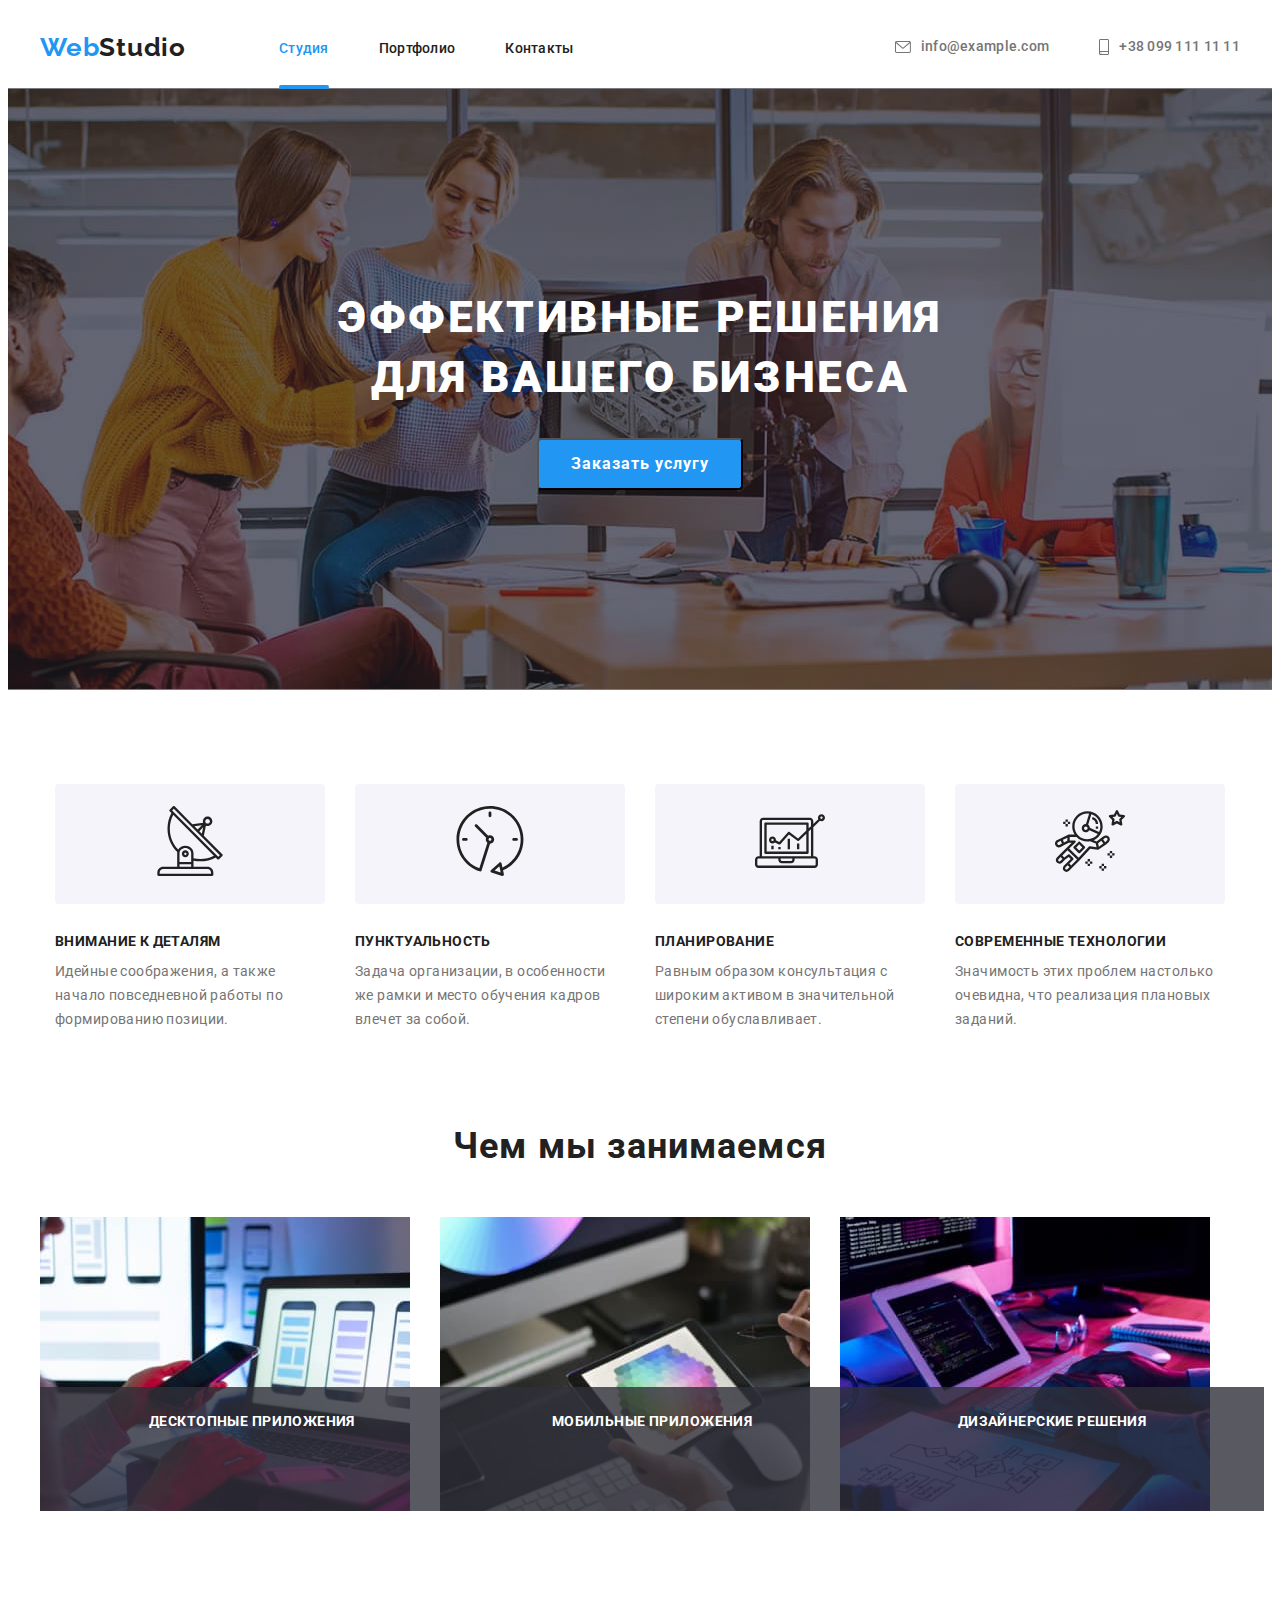
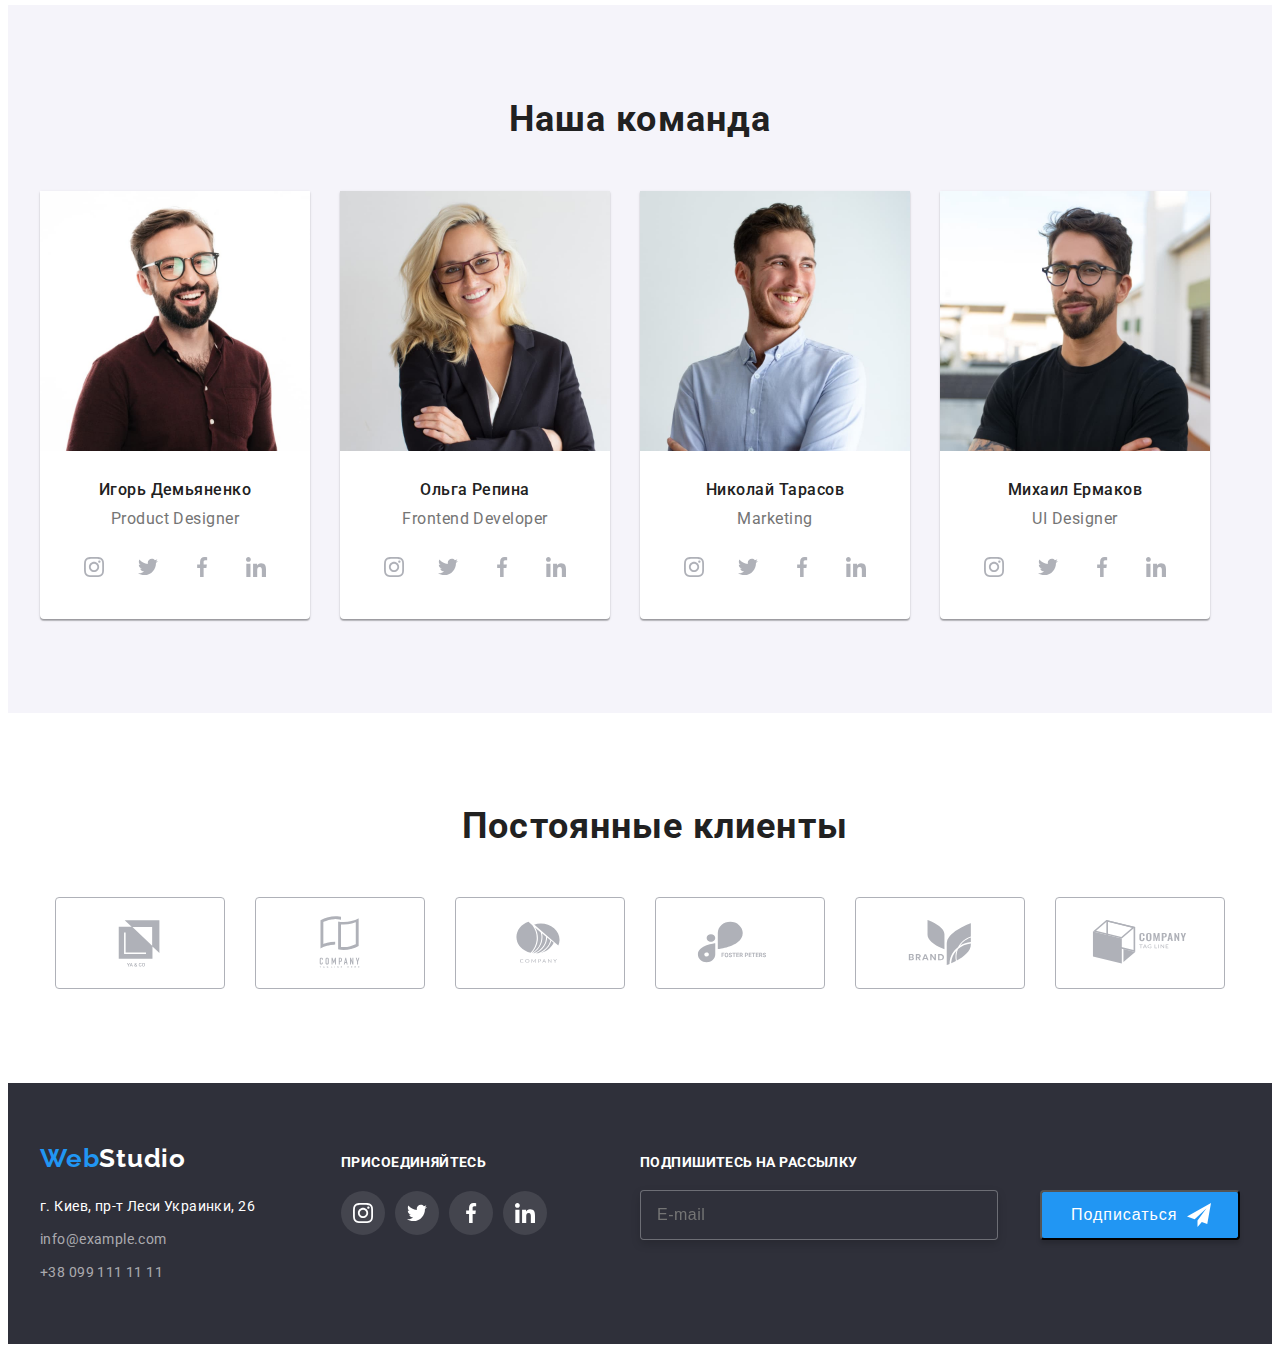
==== commit ff1d5dc5: "4 push" ====
--- a/index.html
+++ b/index.html
@@ -426,7 +426,7 @@
         </div>
 
         <div class="footer-right">
-          <h3 class="footer-right-title">присоединяйтесь</h3>
+          <p class="footer-right-title">присоединяйтесь</p>
           <ul class="footer-social-list list">
             <li class="footer-social-item">
               <a href="" class="footer-social-link"
@@ -454,19 +454,17 @@
             </li>
           </ul>
         </div>
-        <section class="online">
-          <h2 class="footer-online-title">Подпишитесь на рассылку</h2>
-          <form action="#" class="online-form">
-            <div class="online-form-section">
-              <input type="text" placeholder="E-mail" name="email" class="online-input" />
-              <button type="button" class="online-form-button">
-                Подписаться<svg class="footer-online-icon" width="24" height="24">
-                  <use href="./images5/icons4.svg#icon-icon-send"></use>
-                </svg>
-              </button>
-            </div>
-          </form>
-        </section>
+        <form action="#" class="online-form">
+          <p class="footer-online-title">Подпишитесь на рассылку</p>
+          <div class="online-form-section">
+            <input type="text" placeholder="E-mail" name="email" class="online-input" />
+            <button type="button" class="online-form-button">
+              Подписаться<svg class="footer-online-icon" width="24" height="24">
+                <use href="./images5/icons4.svg#icon-icon-send"></use>
+              </svg>
+            </button>
+          </div>
+        </form>
       </div>
     </footer>
     <script src="./js/modal.js"></script>
--- a/css/styles.css
+++ b/css/styles.css
@@ -968,14 +968,17 @@
   line-height: 24px;
   letter-spacing: 0.03em;
 }
-.online {
+/*.online {
   flex-grow: 1;
   padding-top: 72px;
   padding-bottom: 94px;
   padding-right: 215px;
   padding-left: 93px;
-}
+}*/
 .footer-online-title {
+  font-family: Roboto;
+  font-style: normal;
+  font-weight: bold;
   font-size: 14px;
   line-height: 16px;
   letter-spacing: 0.03em;
@@ -1001,6 +1004,10 @@
   padding-bottom: 15px;
   padding-left: 16px;
   transition: color 250ms cubic-bezier(0.4, 0, 0.2, 1);
+}
+.online-form {
+  flex-grow: 1;
+  margin-left: 93px;
 }
 .online-form-section {
   display: flex;
